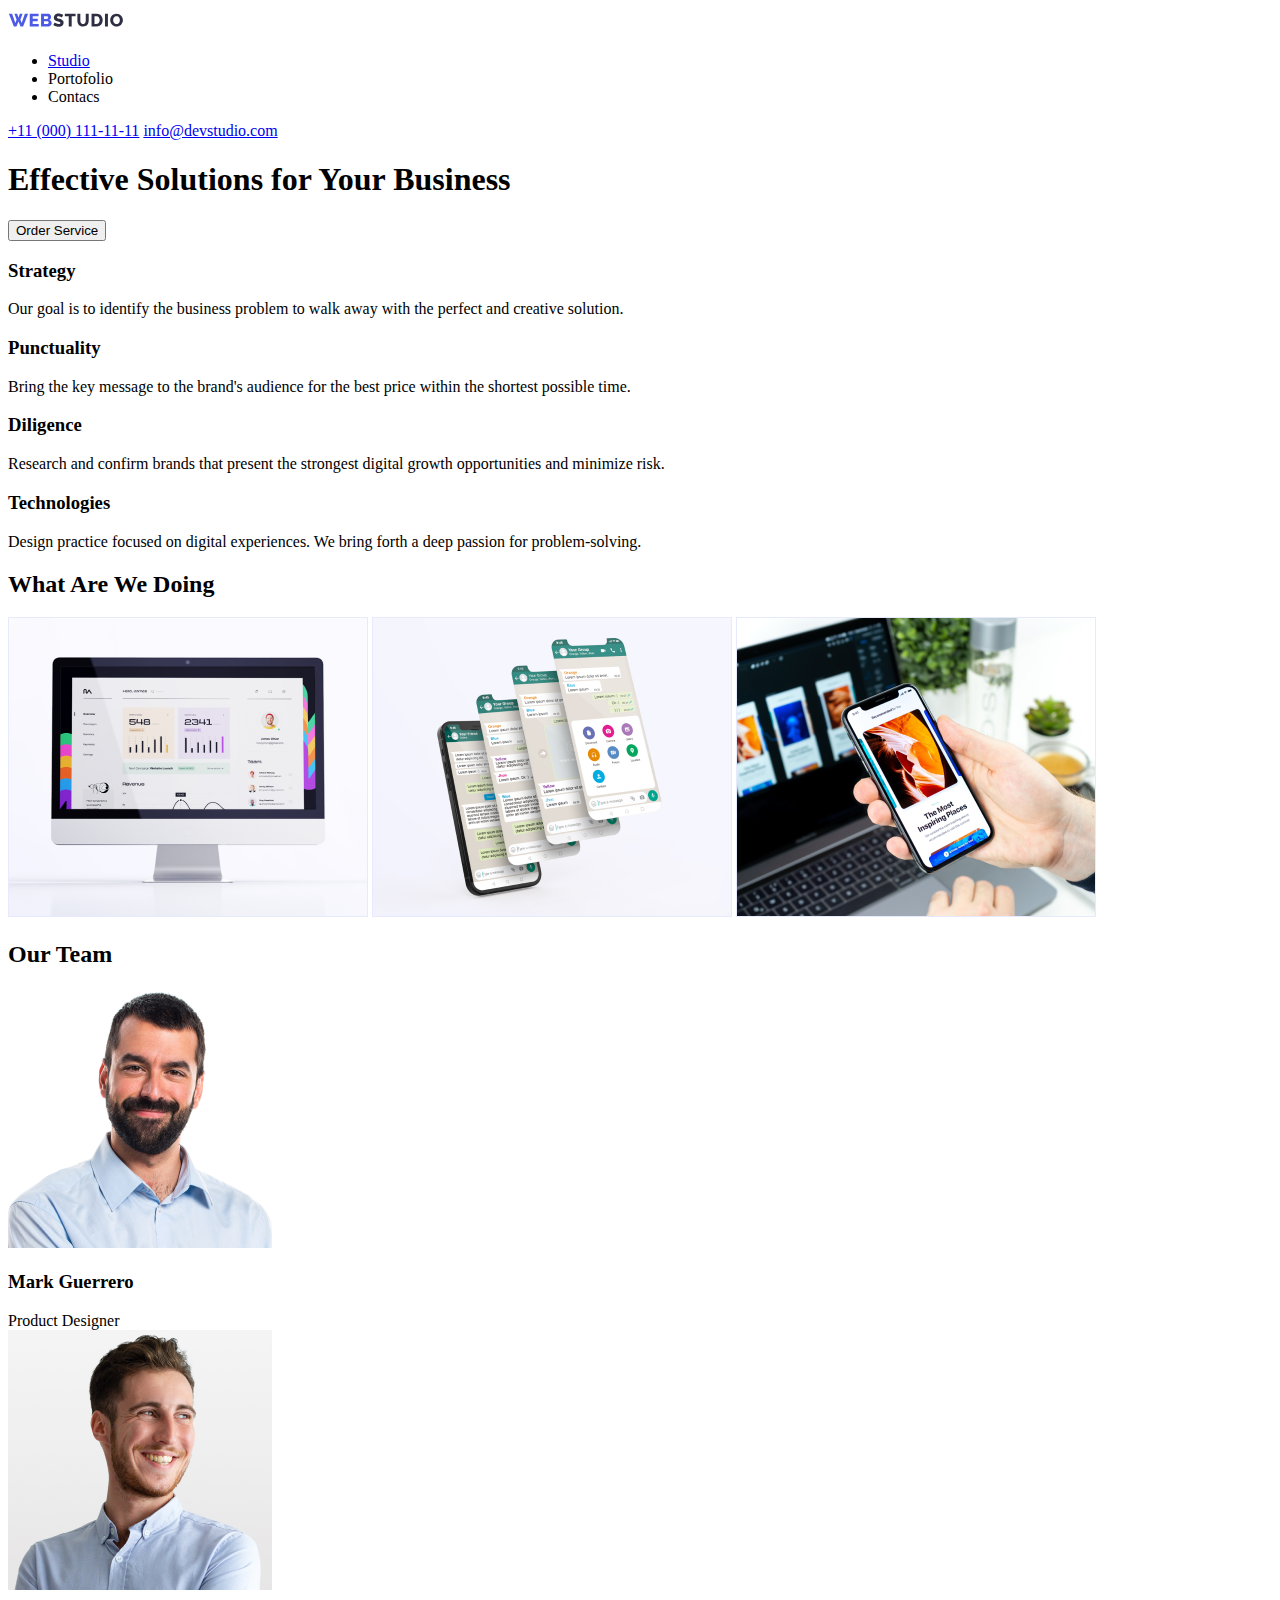
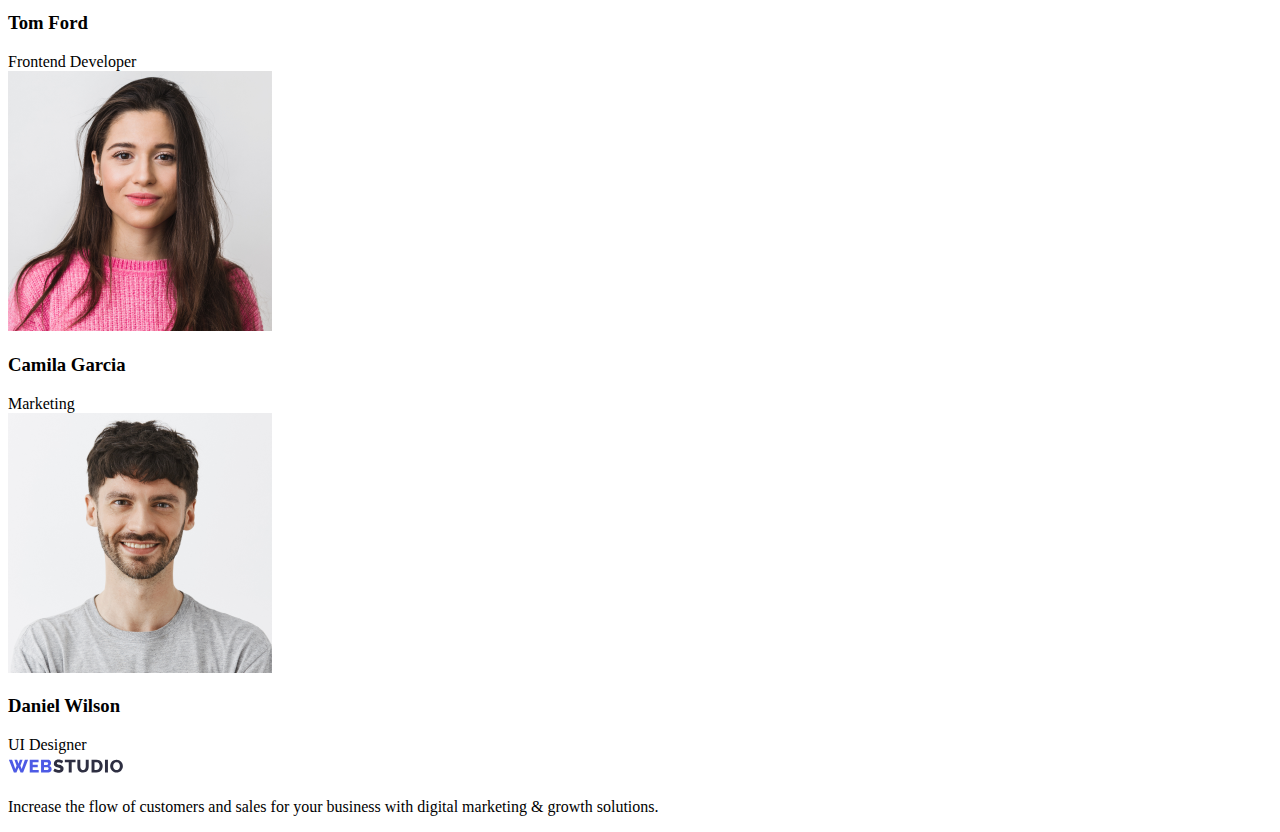
==== index.html @ 278439e8 "Tema 2" ====
<!DOCTYPE html>
<html lang="en">
  <head>
    <meta charset="UTF-8" />
    <meta name="viewport" content="width=device-width, initial-scale=1.0" />
    <title>Web Studio</title>
  </head>

  <body>
    <header>
      <a href="index.html"> <img src="./images/Logo.svg" alt="logo" /></a>

      <nav>
        <ul>
          <li>
            <a href="studio.html">Studio</a>
          </li>
          <li>Portofolio</li>
          <li>Contacs</li>
        </ul>
      </nav>

      <a href="tel:+11 (000) 111-11-11">+11 (000) 111-11-11</a>
      <a href="mailto:info@devstudio.com">info@devstudio.com</a>
    </header>

    <main>
      <h1>Effective Solutions for Your Business</h1>
      <button type="button">Order Service</button>

      <section>
        <h3>Strategy</h3>
        <p>
          Our goal is to identify the business problem to walk away with the
          perfect and creative solution.
        </p>

        <h3>Punctuality</h3>
        <p>
          Bring the key message to the brand's audience for the best price
          within the shortest possible time.
        </p>

        <h3>Diligence</h3>
        <p>
          Research and confirm brands that present the strongest digital growth
          opportunities and minimize risk.
        </p>

        <h3>Technologies</h3>
        <p>
          Design practice focused on digital experiences. We bring forth a deep
          passion for problem-solving.
        </p>
      </section>

      <section>
        <h2>What Are We Doing</h2>
        <img src="./images/calculator.png" alt="calculator" />
        <img src="./images/whatsapp.png" alt="whatsapp" />
        <img src="./images/telefon.png" alt="telefon" />
      </section>

      <section>
        <h2>Our Team</h2>
        <img src="./images/Mark Guerrero.png" alt="Mark Guerrero" />
        <h3>Mark Guerrero</h3>
        <div>Product Designer</div>

        <img src="./images/Tom Ford.png" alt="Tom Ford" />
        <h3>Tom Ford</h3>
        <div>Frontend Developer</div>

        <img src="./images/Camila Garcia.png" alt="Camila Garcia" />
        <h3>Camila Garcia</h3>
        <div>Marketing</div>

        <img src="./images/Daniel Wilson.png" alt="Daniel Wilson" />
        <h3>Daniel Wilson</h3>
        <div>UI Designer</div>
      </section>
    </main>

    <footer>
      <a href="index.html"> <img src="./images/Logo.svg" alt="logo" /></a>
      <p>
        Increase the flow of customers and sales for your business with digital
        marketing & growth solutions.
      </p>
    </footer>
  </body>
</html>
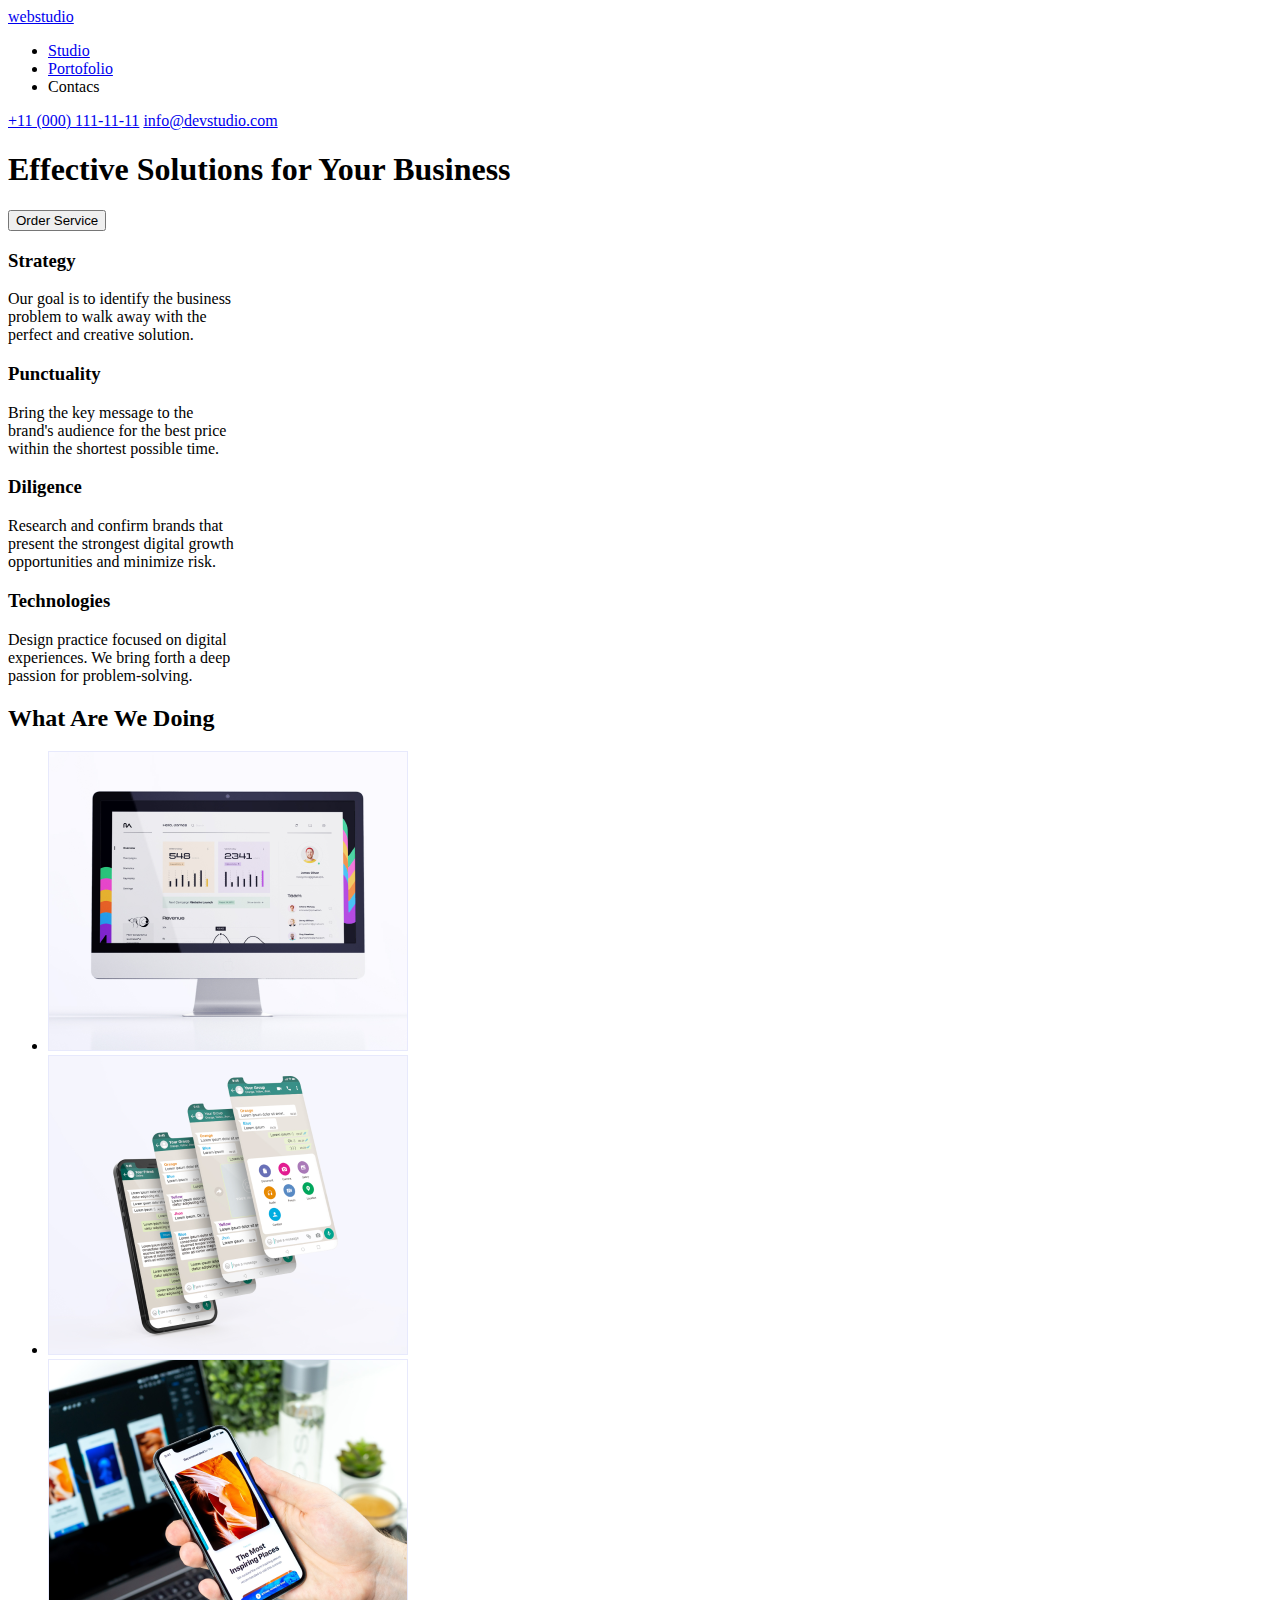
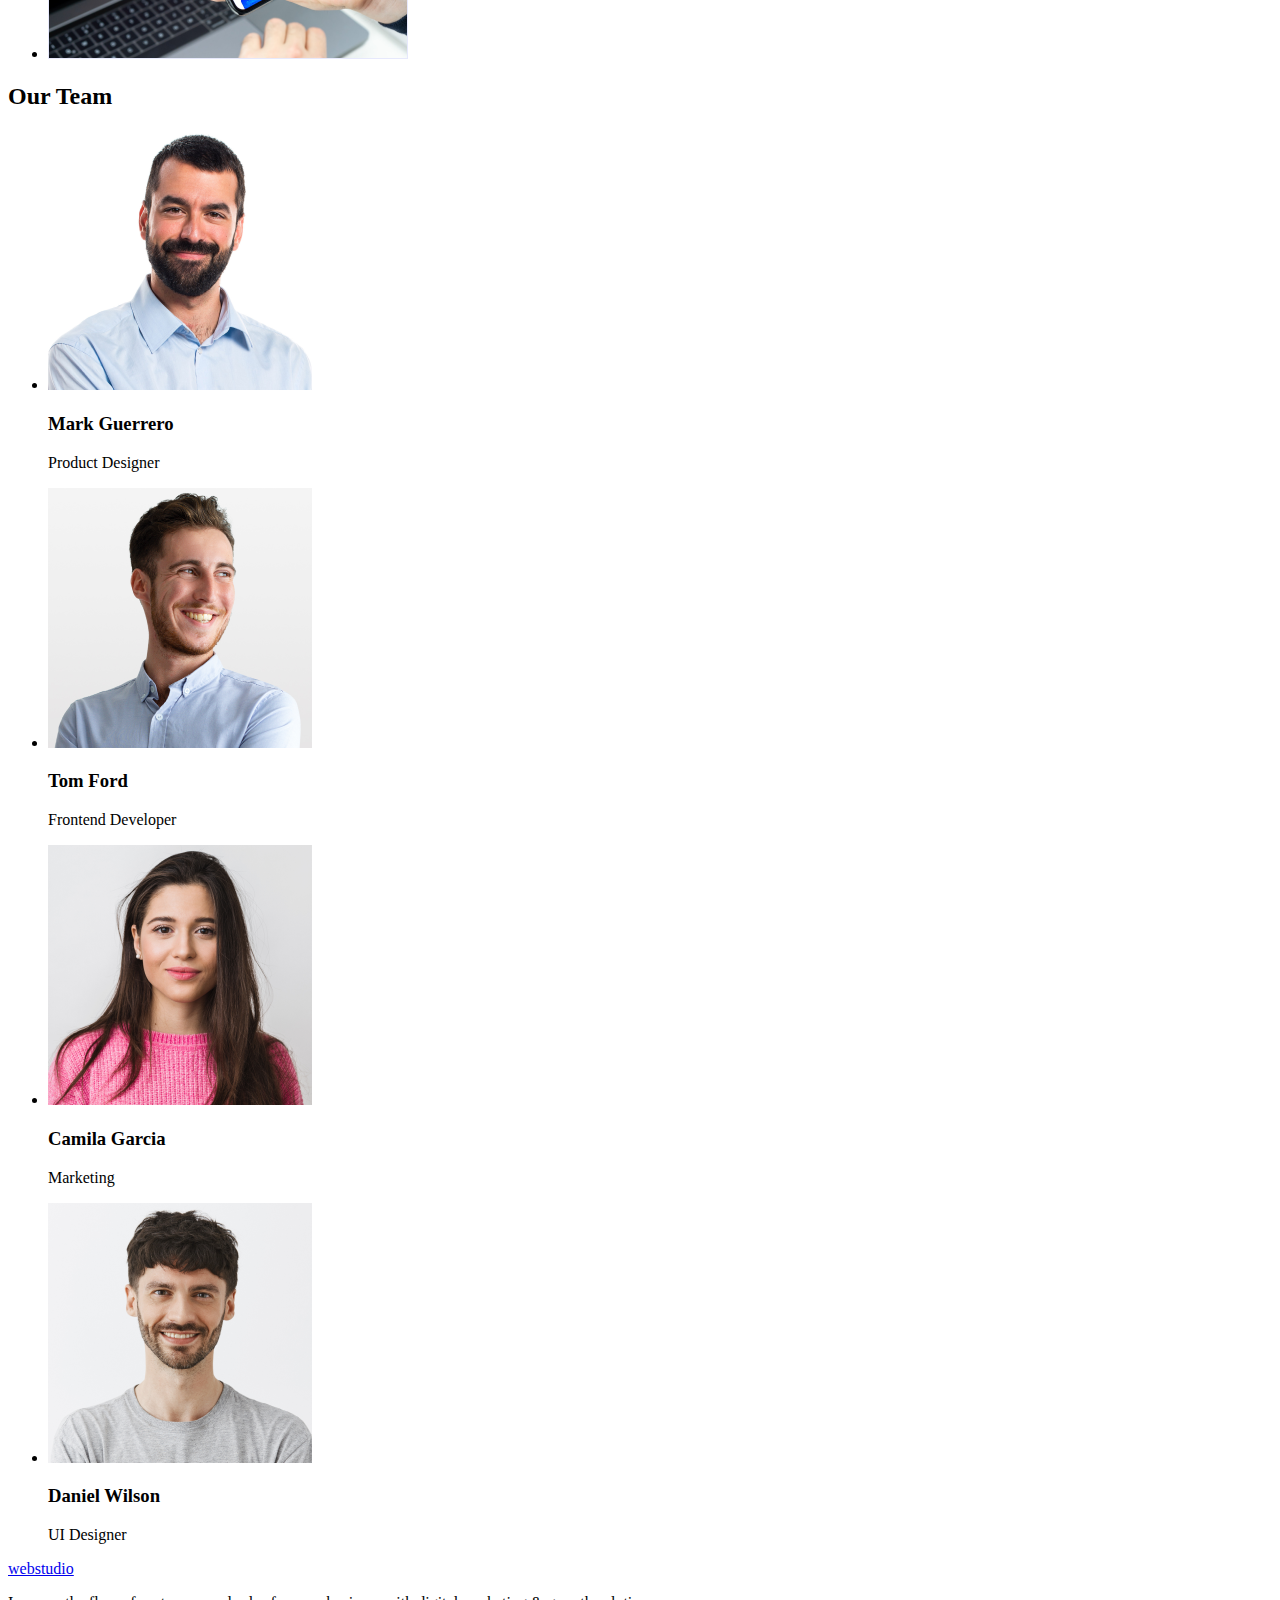
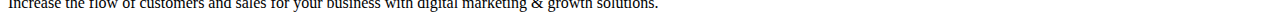
==== commit 0fcafe0c: "Modificari" ====
--- a/index.html
+++ b/index.html
@@ -8,14 +8,16 @@
 
   <body>
     <header>
-      <a href="index.html"> <img src="./images/Logo.svg" alt="logo" /></a>
+      <a href="index.html">webstudio</a>
 
       <nav>
         <ul>
           <li>
             <a href="studio.html">Studio</a>
           </li>
-          <li>Portofolio</li>
+          <li>
+            <a href="portofolio.html">Portofolio</a>
+          </li>
           <li>Contacs</li>
         </ul>
       </nav>
@@ -28,61 +30,76 @@
       <h1>Effective Solutions for Your Business</h1>
       <button type="button">Order Service</button>
 
+      <!-- Efective solutions -->
       <section>
         <h3>Strategy</h3>
         <p>
-          Our goal is to identify the business problem to walk away with the
-          perfect and creative solution.
+          Our goal is to identify the business <br />problem to walk away with
+          the <br />perfect and creative solution.
         </p>
 
         <h3>Punctuality</h3>
         <p>
-          Bring the key message to the brand's audience for the best price
+          Bring the key message to the <br />
+          brand's audience for the best price <br />
           within the shortest possible time.
         </p>
 
         <h3>Diligence</h3>
         <p>
-          Research and confirm brands that present the strongest digital growth
-          opportunities and minimize risk.
+          Research and confirm brands that <br />
+          present the strongest digital growth <br />opportunities and minimize
+          risk.
         </p>
 
         <h3>Technologies</h3>
         <p>
-          Design practice focused on digital experiences. We bring forth a deep
+          Design practice focused on digital <br />
+          experiences. We bring forth a deep <br />
           passion for problem-solving.
         </p>
       </section>
 
+      <!-- jobs -->
       <section>
         <h2>What Are We Doing</h2>
-        <img src="./images/calculator.png" alt="calculator" />
-        <img src="./images/whatsapp.png" alt="whatsapp" />
-        <img src="./images/telefon.png" alt="telefon" />
+        <ul>
+          <li><img src="./images/calculator.png" alt="calculator" /></li>
+          <li><img src="./images/whatsapp.png" alt="whatsapp" /></li>
+          <li><img src="./images/telefon.png" alt="telefon" /></li>
+        </ul>
       </section>
 
+      <!-- Team -->
       <section>
         <h2>Our Team</h2>
-        <img src="./images/Mark Guerrero.png" alt="Mark Guerrero" />
-        <h3>Mark Guerrero</h3>
-        <div>Product Designer</div>
-
-        <img src="./images/Tom Ford.png" alt="Tom Ford" />
-        <h3>Tom Ford</h3>
-        <div>Frontend Developer</div>
-
-        <img src="./images/Camila Garcia.png" alt="Camila Garcia" />
-        <h3>Camila Garcia</h3>
-        <div>Marketing</div>
-
-        <img src="./images/Daniel Wilson.png" alt="Daniel Wilson" />
-        <h3>Daniel Wilson</h3>
-        <div>UI Designer</div>
+        <ul>
+          <li>
+            <img src="./images/Mark Guerrero.png" alt="Mark Guerrero" />
+            <h3>Mark Guerrero</h3>
+            <p>Product Designer</p>
+          </li>
+          <li>
+            <img src="./images/Tom Ford.png" alt="Tom Ford" />
+            <h3>Tom Ford</h3>
+            <p>Frontend Developer</p>
+          </li>
+          <li>
+            <img src="./images/Camila Garcia.png" alt="Camila Garcia" />
+            <h3>Camila Garcia</h3>
+            <p>Marketing</p>
+          </li>
+          <li>
+            <img src="./images/Daniel Wilson.png" alt="Daniel Wilson" />
+            <h3>Daniel Wilson</h3>
+            <p>UI Designer</p>
+          </li>
+        </ul>
       </section>
     </main>
 
     <footer>
-      <a href="index.html"> <img src="./images/Logo.svg" alt="logo" /></a>
+      <a href="index.html">webstudio</a>
       <p>
         Increase the flow of customers and sales for your business with digital
         marketing & growth solutions.
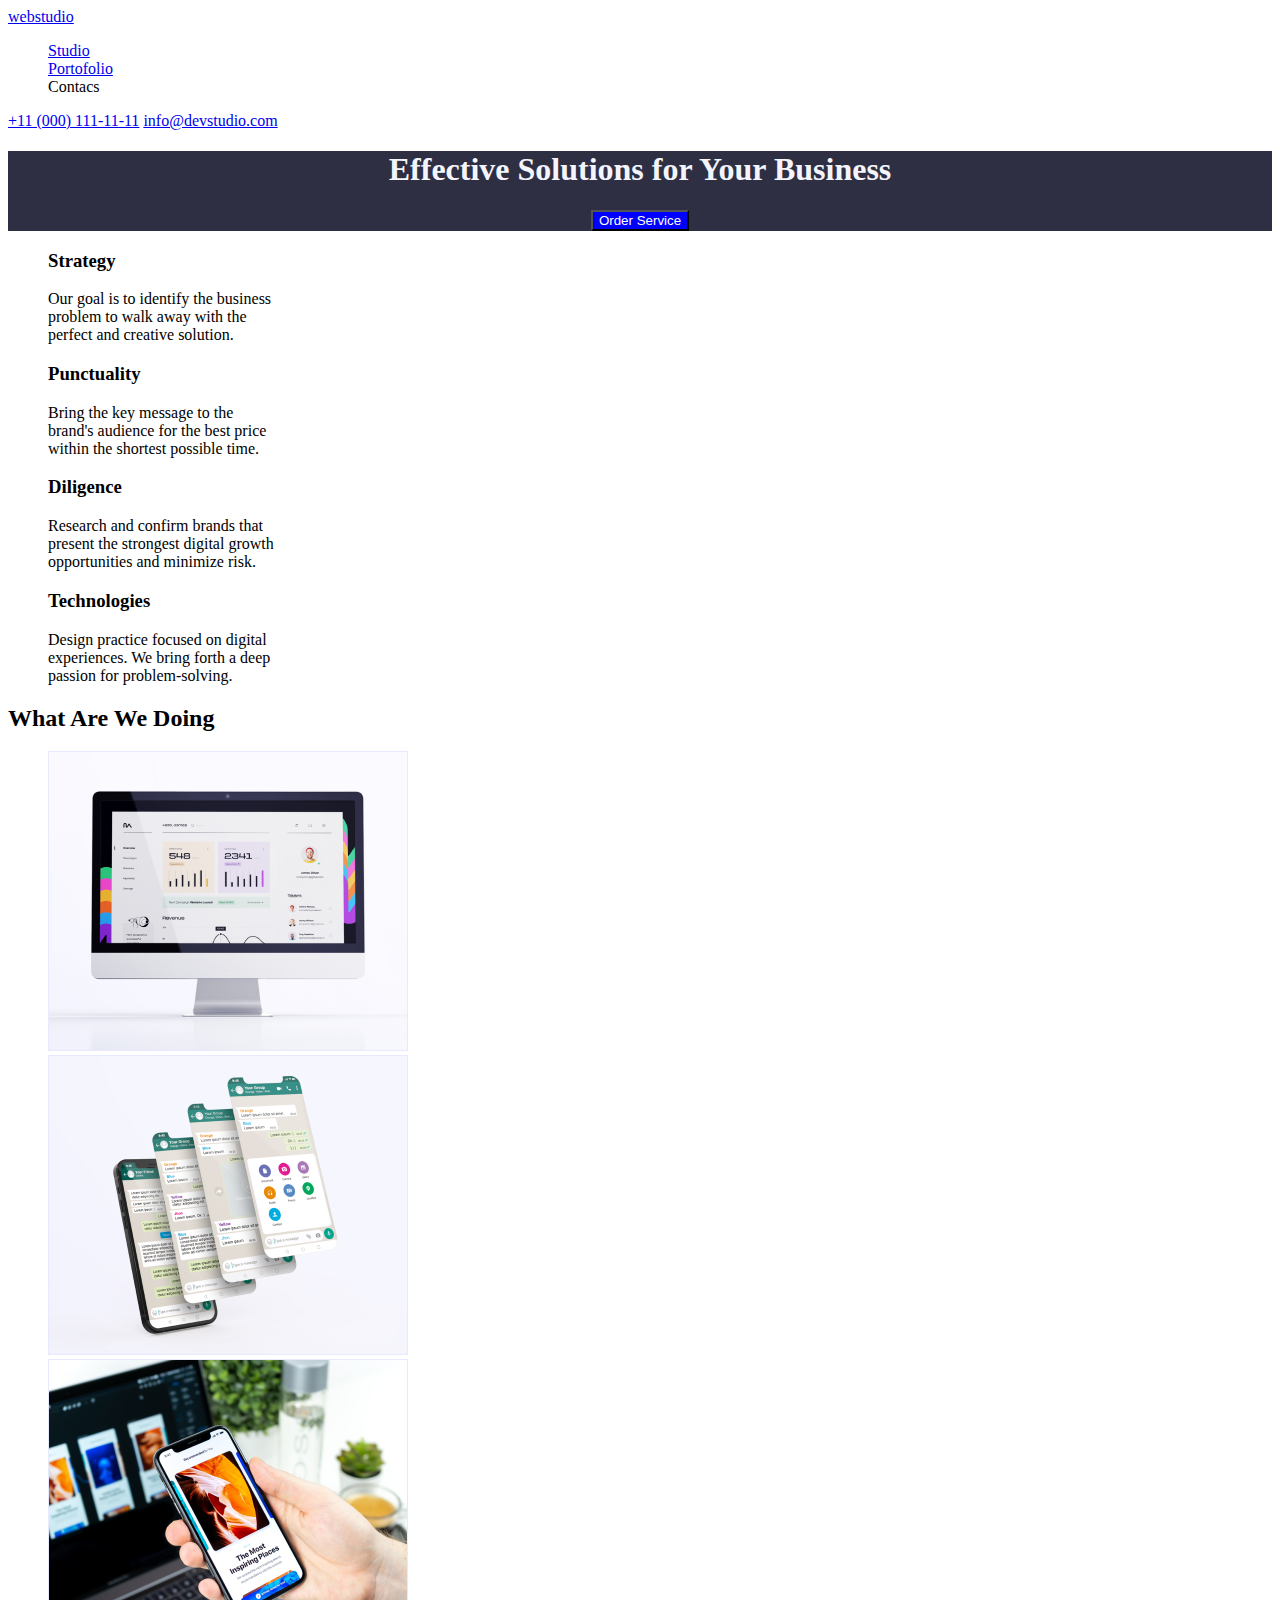
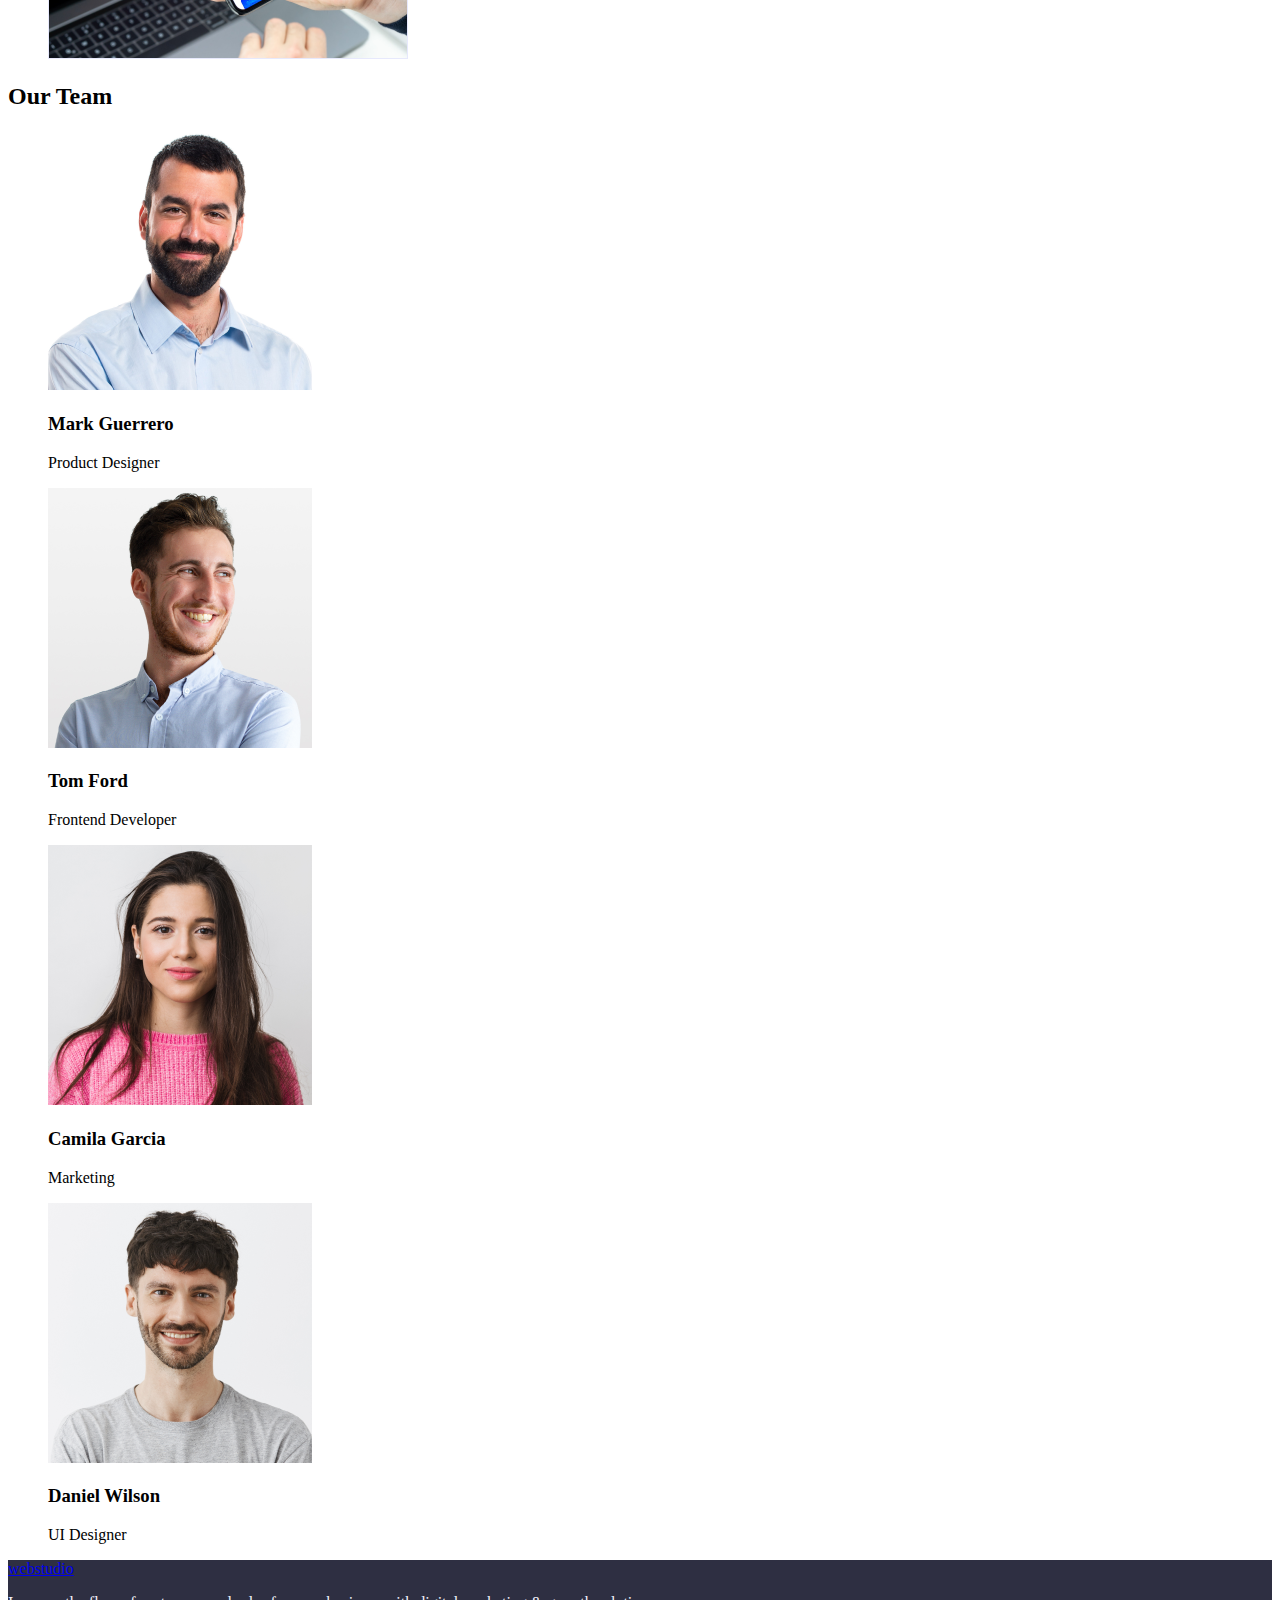
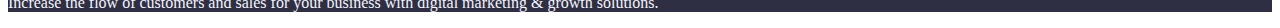
==== commit bb734466: "Added style" ====
--- a/index.html
+++ b/index.html
@@ -4,6 +4,7 @@
     <meta charset="UTF-8" />
     <meta name="viewport" content="width=device-width, initial-scale=1.0" />
     <title>Web Studio</title>
+    <link rel="stylesheet" href="style.css" />
   </head>
 
   <body>
@@ -13,7 +14,7 @@
       <nav>
         <ul>
           <li>
-            <a href="studio.html">Studio</a>
+            <a href="index.html">Studio</a>
           </li>
           <li>
             <a href="portofolio.html">Portofolio</a>
@@ -22,42 +23,53 @@
         </ul>
       </nav>
 
-      <a href="tel:+11 (000) 111-11-11">+11 (000) 111-11-11</a>
-      <a href="mailto:info@devstudio.com">info@devstudio.com</a>
+      <div>
+        <a href="tel:+11 (000) 111-11-11">+11 (000) 111-11-11</a>
+        <a href="mailto:info@devstudio.com">info@devstudio.com</a>
+      </div>
     </header>
 
     <main>
-      <h1>Effective Solutions for Your Business</h1>
-      <button type="button">Order Service</button>
+      <div class="all-solutions">
+        <h1>Effective Solutions for Your Business</h1>
+        <button type="button" class="os">Order Service</button>
+      </div>
 
-      <!-- Efective solutions -->
+      <!-- Effective solutions -->
       <section>
-        <h3>Strategy</h3>
-        <p>
-          Our goal is to identify the business <br />problem to walk away with
-          the <br />perfect and creative solution.
-        </p>
-
-        <h3>Punctuality</h3>
-        <p>
-          Bring the key message to the <br />
-          brand's audience for the best price <br />
-          within the shortest possible time.
-        </p>
-
-        <h3>Diligence</h3>
-        <p>
-          Research and confirm brands that <br />
-          present the strongest digital growth <br />opportunities and minimize
-          risk.
-        </p>
-
-        <h3>Technologies</h3>
-        <p>
-          Design practice focused on digital <br />
-          experiences. We bring forth a deep <br />
-          passion for problem-solving.
-        </p>
+        <ul>
+          <li>
+            <h3>Strategy</h3>
+            <p>
+              Our goal is to identify the business <br />problem to walk away
+              with the <br />perfect and creative solution.
+            </p>
+          </li>
+          <li>
+            <h3>Punctuality</h3>
+            <p>
+              Bring the key message to the <br />
+              brand's audience for the best price <br />
+              within the shortest possible time.
+            </p>
+          </li>
+          <li>
+            <h3>Diligence</h3>
+            <p>
+              Research and confirm brands that <br />
+              present the strongest digital growth <br />opportunities and
+              minimize risk.
+            </p>
+          </li>
+          <li>
+            <h3>Technologies</h3>
+            <p>
+              Design practice focused on digital <br />
+              experiences. We bring forth a deep <br />
+              passion for problem-solving.
+            </p>
+          </li>
+        </ul>
       </section>
 
       <!-- jobs -->
@@ -98,7 +110,7 @@
       </section>
     </main>
 
-    <footer>
+    <footer class="bottom-row">
       <a href="index.html">webstudio</a>
       <p>
         Increase the flow of customers and sales for your business with digital
--- a/style.css
+++ b/style.css
@@ -0,0 +1,19 @@
+.all-solutions {
+    color: #F4F4FD;
+    text-align: center;
+    background-color:#2E2F42;
+    
+}
+
+.bottom-row {
+    color: #F4F4FD;
+    background-color: #2E2F42
+}
+
+ul {
+    list-style: none;
+}
+.os {
+    color:#fff;
+    background-color: blue;
+}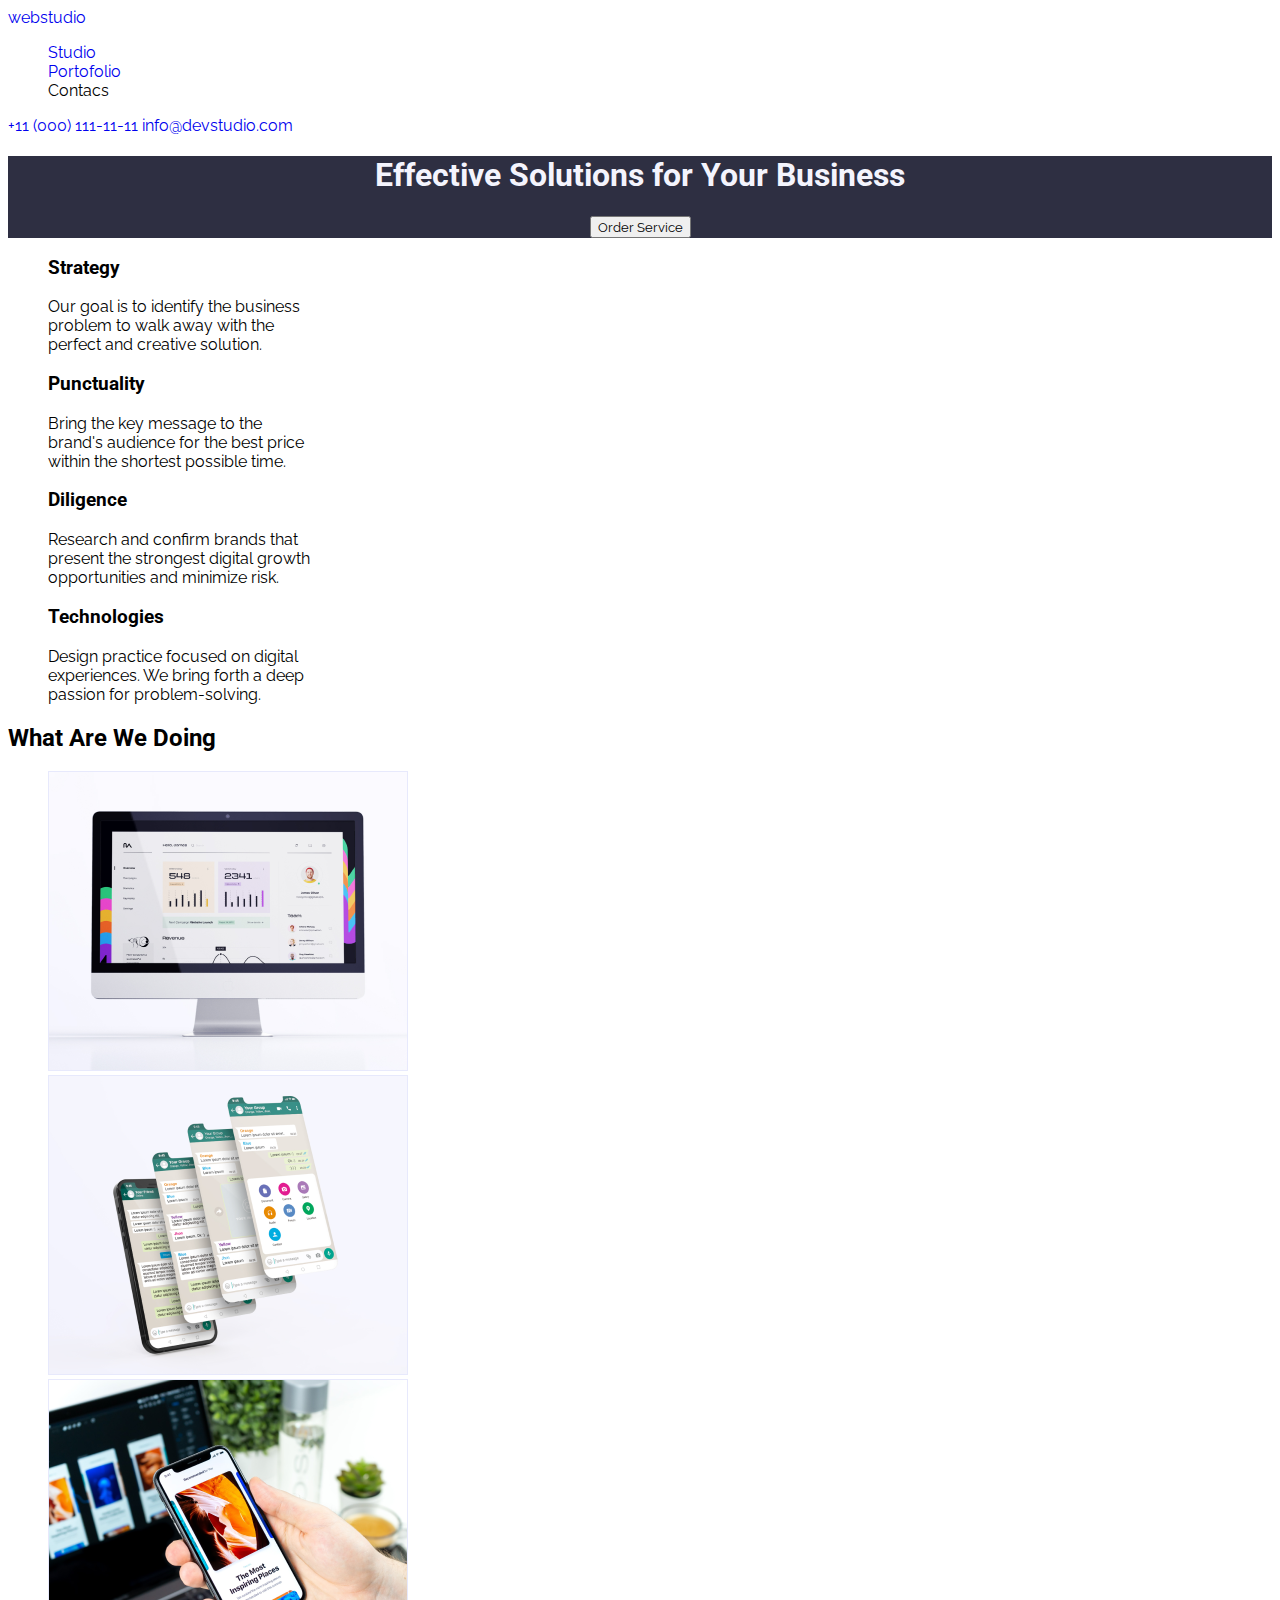
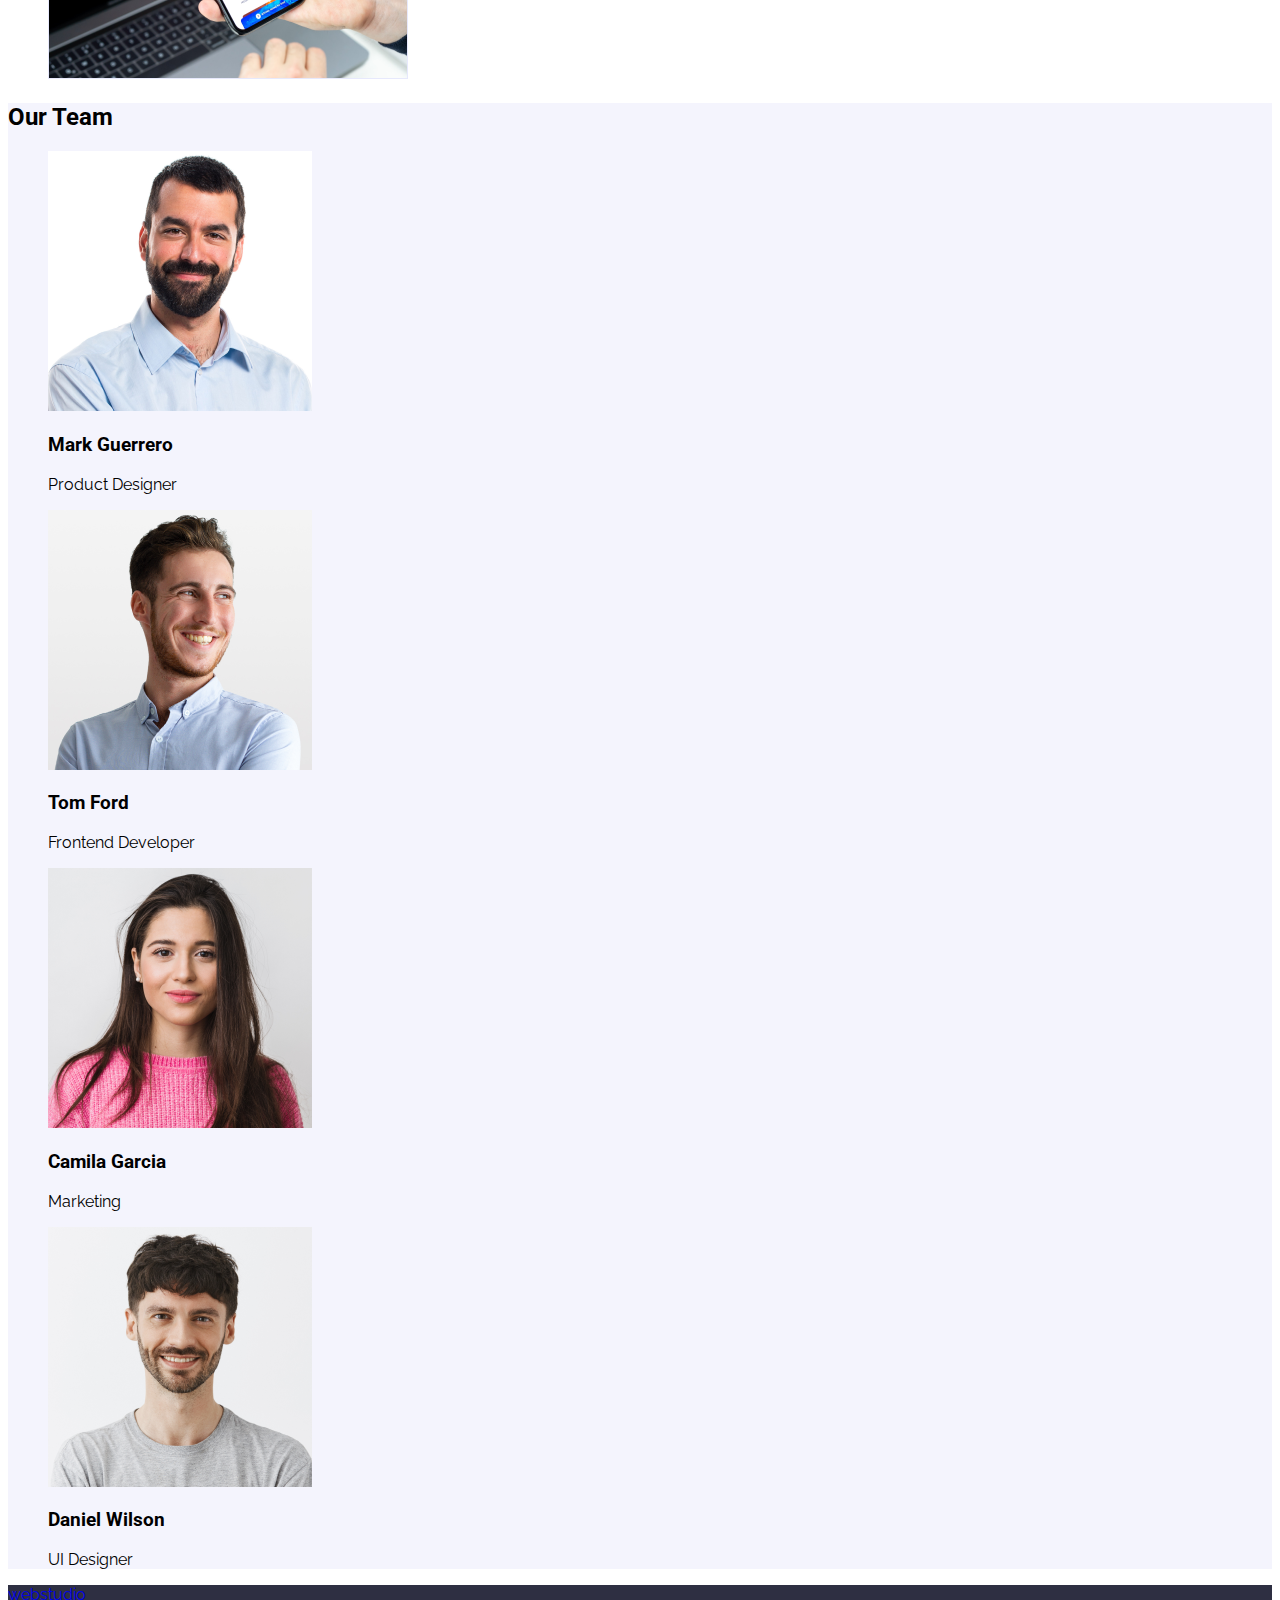
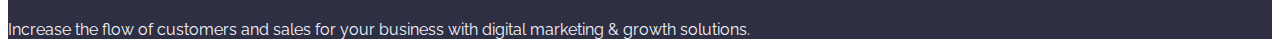
==== commit 81a1e0cb: "Modificari" ====
--- a/index.html
+++ b/index.html
@@ -4,6 +4,12 @@
     <meta charset="UTF-8" />
     <meta name="viewport" content="width=device-width, initial-scale=1.0" />
     <title>Web Studio</title>
+    <link rel="preconnect" href="https://fonts.googleapis.com" />
+    <link rel="preconnect" href="https://fonts.gstatic.com" crossorigin />
+    <link
+      href="https://fonts.googleapis.com/css2?family=Raleway:ital,wght@0,100..900;1,100..900&family=Roboto:ital,wght@0,100;0,300;0,400;0,500;0,700;0,900;1,100;1,300;1,400;1,500;1,700;1,900&display=swap"
+      rel="stylesheet"
+    />
     <link rel="stylesheet" href="style.css" />
   </head>
 
@@ -11,6 +17,7 @@
     <header>
       <a href="index.html">webstudio</a>
 
+      <!--Nav section-->
       <nav>
         <ul>
           <li>
@@ -23,16 +30,17 @@
         </ul>
       </nav>
 
-      <div>
+      <section>
         <a href="tel:+11 (000) 111-11-11">+11 (000) 111-11-11</a>
         <a href="mailto:info@devstudio.com">info@devstudio.com</a>
-      </div>
+      </section>
     </header>
 
+    <!--hero section-->
     <main>
       <div class="all-solutions">
         <h1>Effective Solutions for Your Business</h1>
-        <button type="button" class="os">Order Service</button>
+        <button type="button" class="order-button">Order Service</button>
       </div>
 
       <!-- Effective solutions -->
@@ -83,7 +91,7 @@
       </section>
 
       <!-- Team -->
-      <section>
+      <section class="team-class">
         <h2>Our Team</h2>
         <ul>
           <li>
--- a/style.css
+++ b/style.css
@@ -1,3 +1,25 @@
+:root {
+    --link-color: #0000;
+    --heading-font-family: "Roboto", sans-serif;
+    --text-font-family:"Raleway", sans-serif;
+}
+
+ul {
+    list-style-type: none;
+}
+
+h1,h2,h3,h4,h5,h6 {
+    font-family: var(--heading-font-family);
+}
+
+* {
+    font-family: var(--text-font-family);
+}
+
+a {
+    text-decoration: none;
+}
+
 .all-solutions {
     color: #F4F4FD;
     text-align: center;
@@ -10,10 +32,6 @@
     background-color: #2E2F42
 }
 
-ul {
-    list-style: none;
-}
-.os {
-    color:#fff;
-    background-color: blue;
+.team-class {
+    background-color: #f4f4fd;
 }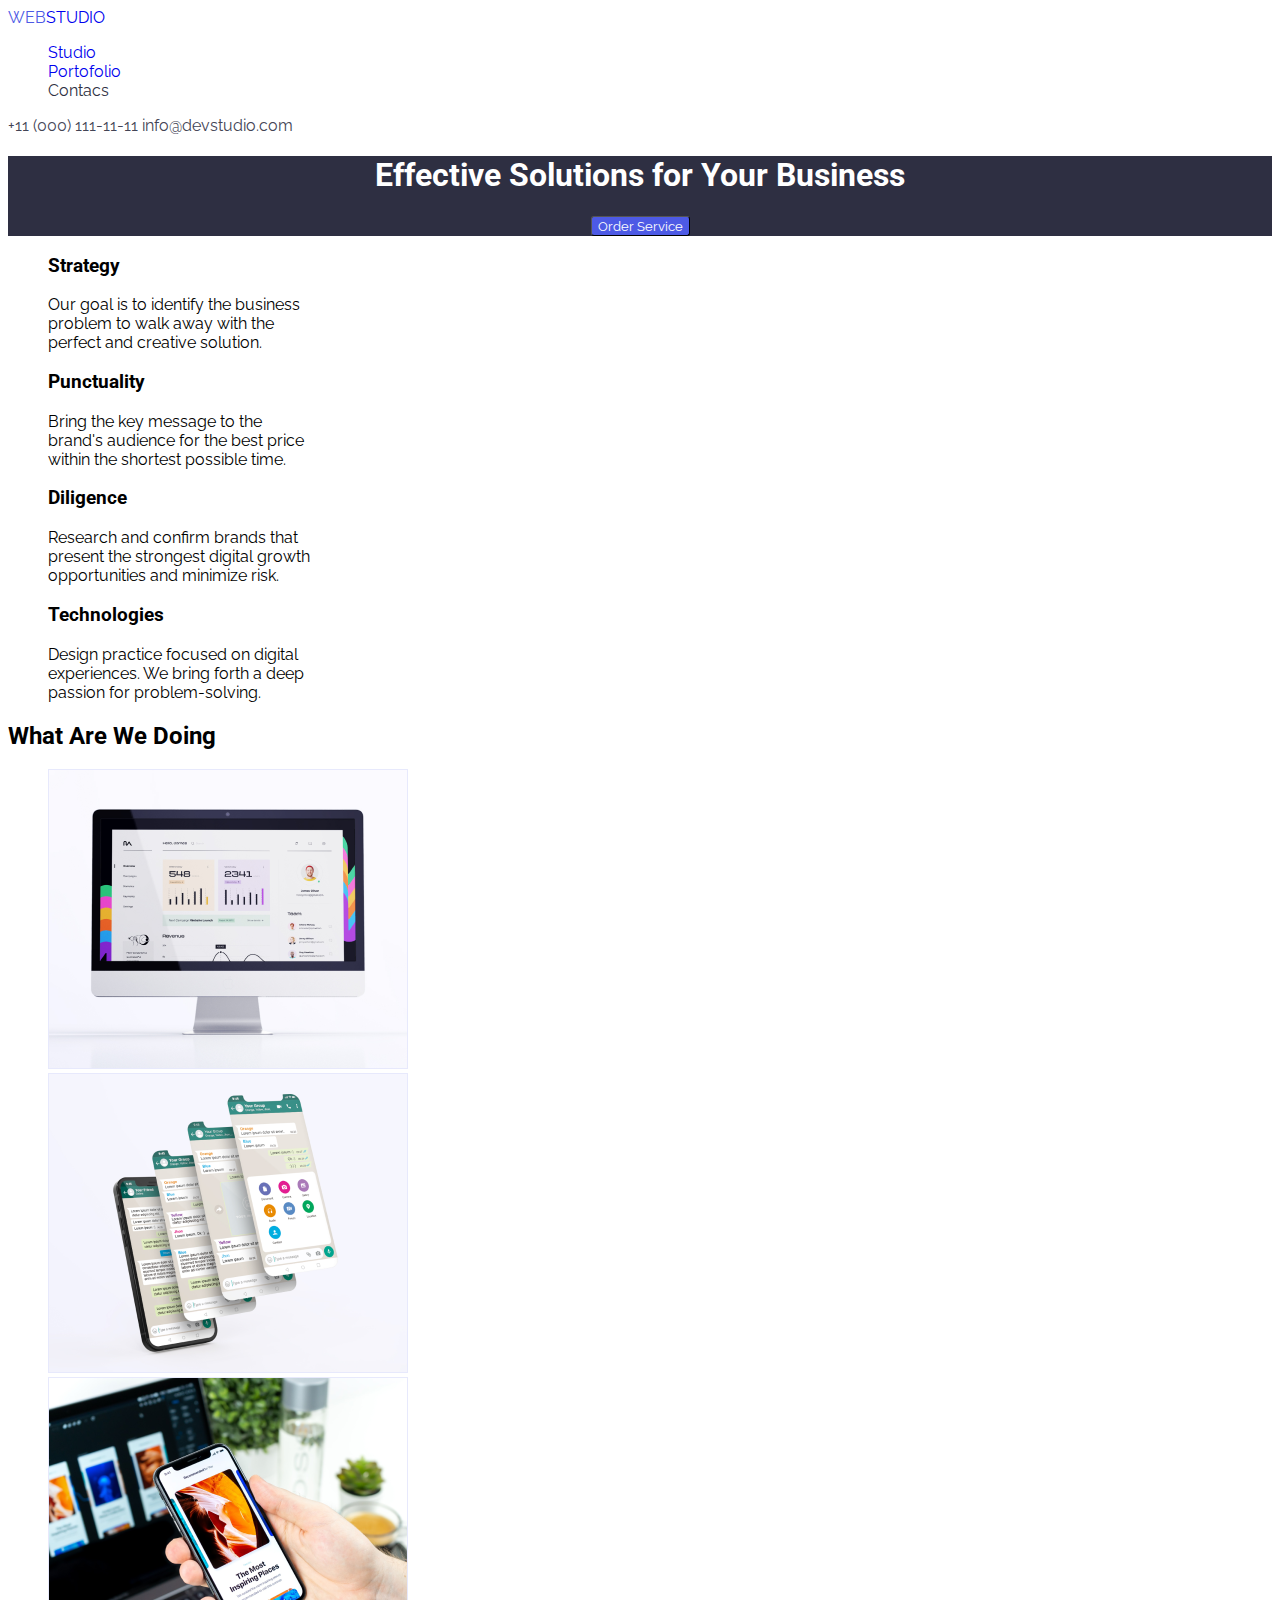
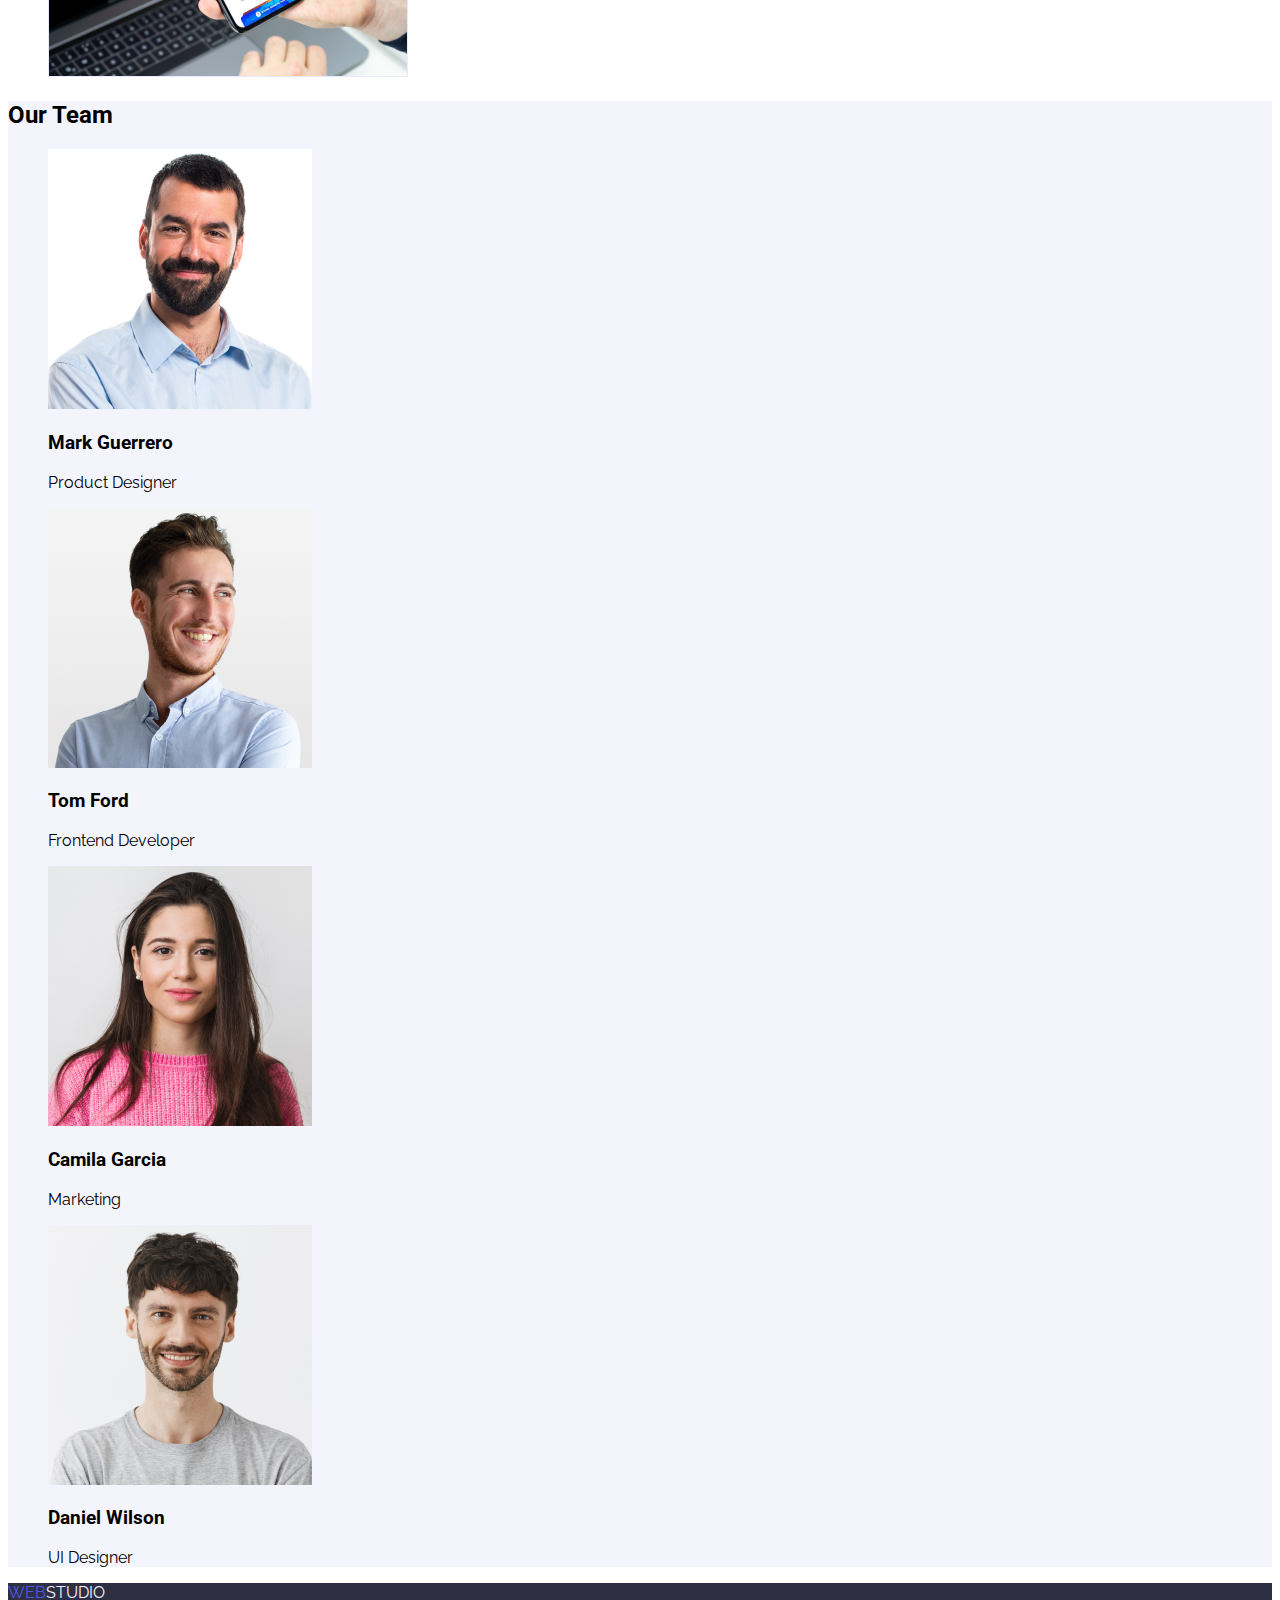
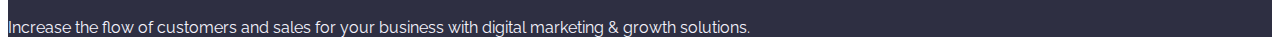
==== commit 7541249c: "Done" ====
--- a/index.html
+++ b/index.html
@@ -15,10 +15,10 @@
 
   <body>
     <header>
-      <a href="index.html">webstudio</a>
+      <a href="index.html" class="logo">STUDIO</a>
 
       <!--Nav section-->
-      <nav>
+      <nav class="navigation">
         <ul>
           <li>
             <a href="index.html">Studio</a>
@@ -31,8 +31,12 @@
       </nav>
 
       <section>
-        <a href="tel:+11 (000) 111-11-11">+11 (000) 111-11-11</a>
-        <a href="mailto:info@devstudio.com">info@devstudio.com</a>
+        <a href="tel:+11 (000) 111-11-11" class="contact-info"
+          >+11 (000) 111-11-11</a
+        >
+        <a href="mailto:info@devstudio.com" class="contact-info"
+          >info@devstudio.com</a
+        >
       </section>
     </header>
 
@@ -83,7 +87,7 @@
       <!-- jobs -->
       <section>
         <h2>What Are We Doing</h2>
-        <ul>
+        <ul class="job-images">
           <li><img src="./images/calculator.png" alt="calculator" /></li>
           <li><img src="./images/whatsapp.png" alt="whatsapp" /></li>
           <li><img src="./images/telefon.png" alt="telefon" /></li>
@@ -119,7 +123,7 @@
     </main>
 
     <footer class="bottom-row">
-      <a href="index.html">webstudio</a>
+      <a href="index.html" class="logo-bottom">STUDIO</a>
       <p>
         Increase the flow of customers and sales for your business with digital
         marketing & growth solutions.
--- a/style.css
+++ b/style.css
@@ -1,7 +1,12 @@
 :root {
-    --link-color: #0000;
+    --link-color: #000000;
+    --link-color-hover: red;
     --heading-font-family: "Roboto", sans-serif;
     --text-font-family:"Raleway", sans-serif;
+}
+
+.navigation {
+    color: #2E2F42;
 }
 
 ul {
@@ -11,6 +16,17 @@
 h1,h2,h3,h4,h5,h6 {
     font-family: var(--heading-font-family);
 }
+h2 {
+    font-weight: bold;
+}
+
+h3 {
+    font-weight: medium;
+}
+
+p {
+    font-weight: 400;
+}
 
 * {
     font-family: var(--text-font-family);
@@ -18,10 +34,16 @@
 
 a {
     text-decoration: none;
+    
+}
+
+a:hover {
+    color: var(--link-color-hover);
+    cursor: pointer;
 }
 
 .all-solutions {
-    color: #F4F4FD;
+    color: #ffff;
     text-align: center;
     background-color:#2E2F42;
     
@@ -34,4 +56,46 @@
 
 .team-class {
     background-color: #f4f4fd;
+    height: 260;
+    width: 264;
+}
+
+.job-images {
+    height: 300;
+    width: 360;
+}
+
+.portofolio-images {
+    height: 300;
+    width: 360;
+}
+
+.contact-info {
+    color: #434455;
+}
+
+.logo::before {
+    content: "web";
+    color: #4D5AE5;
+    text-transform: uppercase;
+}
+
+.logo-bottom {
+    color: #F4F4FD;
+}
+
+.logo-bottom::before {
+    content: "web";
+    color: #4D5AE5;
+    text-transform:uppercase
+}
+
+.order-button {
+    background-color: #4D5AE5;
+    text-transform: capitalize;
+    color: #ffff;
+    height: 56;
+    border-radius: 3px;
+    border-width: 1px;
+    cursor: pointer;
 }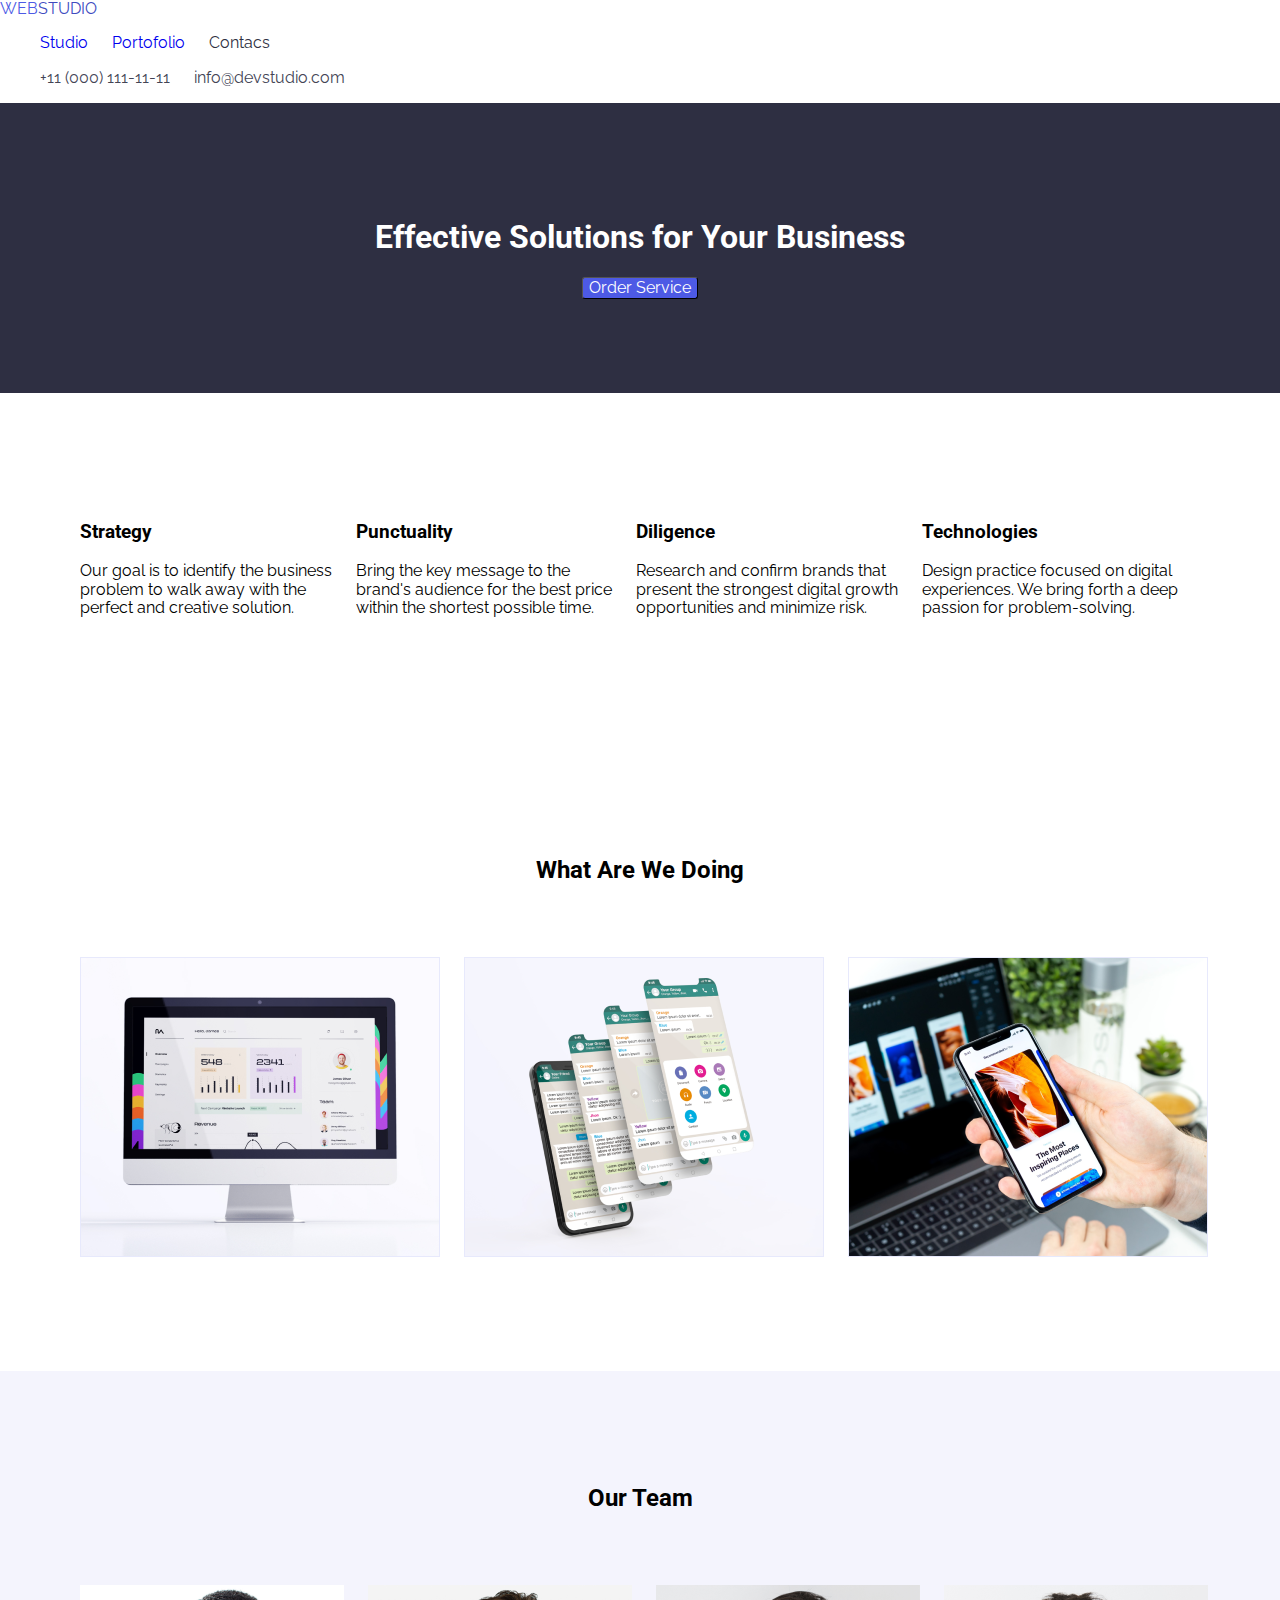
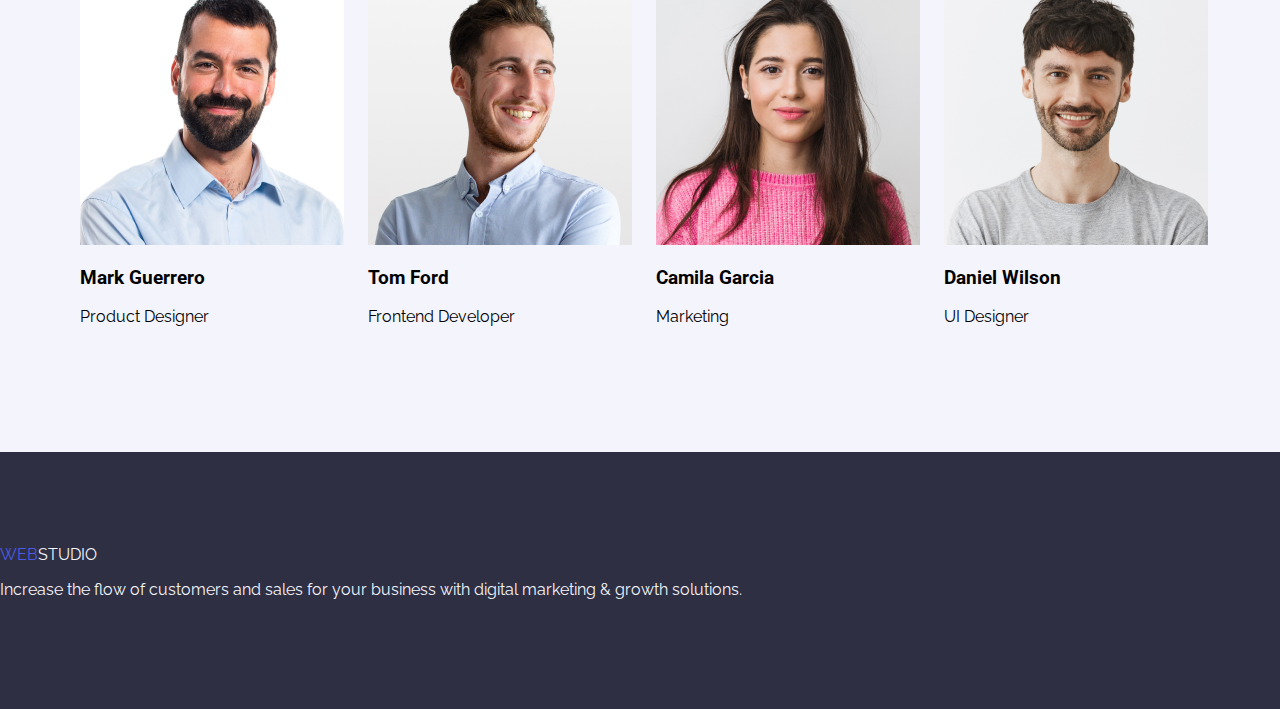
==== commit 86231cd6: "Added flex" ====
--- a/index.html
+++ b/index.html
@@ -10,115 +10,132 @@
       href="https://fonts.googleapis.com/css2?family=Raleway:ital,wght@0,100..900;1,100..900&family=Roboto:ital,wght@0,100;0,300;0,400;0,500;0,700;0,900;1,100;1,300;1,400;1,500;1,700;1,900&display=swap"
       rel="stylesheet"
     />
-    <link rel="stylesheet" href="style.css" />
+    <link rel="stylesheet" href="css/modern-normalize.css" />
+    <link rel="stylesheet" href="css/styles.css" />
   </head>
 
   <body>
     <header>
-      <a href="index.html" class="logo">STUDIO</a>
+      <div class="container">
+        <a href="index.html" class="logo">STUDIO</a>
 
-      <!--Nav section-->
-      <nav class="navigation">
-        <ul>
-          <li>
-            <a href="index.html">Studio</a>
-          </li>
-          <li>
-            <a href="portofolio.html">Portofolio</a>
-          </li>
-          <li>Contacs</li>
-        </ul>
-      </nav>
+        <!--Nav section-->
+        <section>
+          <nav class="navigation">
+            <ul class="list-container">
+              <li>
+                <a href="index.html">Studio</a>
+              </li>
+              <li>
+                <a href="portofolio.html">Portofolio</a>
+              </li>
+              <li>Contacs</li>
+            </ul>
+          </nav>
+        </section>
 
-      <section>
-        <a href="tel:+11 (000) 111-11-11" class="contact-info"
-          >+11 (000) 111-11-11</a
-        >
-        <a href="mailto:info@devstudio.com" class="contact-info"
-          >info@devstudio.com</a
-        >
-      </section>
+        <section>
+          <ul class="list-container">
+            <li>
+              <a href="tel:+11 (000) 111-11-11" class="contact-info"
+                >+11 (000) 111-11-11</a
+              >
+            </li>
+            <li>
+              <a href="mailto:info@devstudio.com" class="contact-info"
+                >info@devstudio.com</a
+              >
+            </li>
+          </ul>
+        </section>
+      </div>
     </header>
 
     <!--hero section-->
     <main>
-      <div class="all-solutions">
+      <section class="all-solutions">
         <h1>Effective Solutions for Your Business</h1>
         <button type="button" class="order-button">Order Service</button>
-      </div>
+      </section>
 
       <!-- Effective solutions -->
-      <section>
-        <ul>
-          <li>
-            <h3>Strategy</h3>
-            <p>
-              Our goal is to identify the business <br />problem to walk away
-              with the <br />perfect and creative solution.
-            </p>
-          </li>
-          <li>
-            <h3>Punctuality</h3>
-            <p>
-              Bring the key message to the <br />
-              brand's audience for the best price <br />
-              within the shortest possible time.
-            </p>
-          </li>
-          <li>
-            <h3>Diligence</h3>
-            <p>
-              Research and confirm brands that <br />
-              present the strongest digital growth <br />opportunities and
-              minimize risk.
-            </p>
-          </li>
-          <li>
-            <h3>Technologies</h3>
-            <p>
-              Design practice focused on digital <br />
-              experiences. We bring forth a deep <br />
-              passion for problem-solving.
-            </p>
-          </li>
-        </ul>
+      <section class="section-container">
+        <div class="container">
+          <ul class="list-container">
+            <li>
+              <h3>Strategy</h3>
+              <p>
+                Our goal is to identify the business <br />problem to walk away
+                with the <br />perfect and creative solution.
+              </p>
+            </li>
+            <li>
+              <h3>Punctuality</h3>
+              <p>
+                Bring the key message to the <br />
+                brand's audience for the best price <br />
+                within the shortest possible time.
+              </p>
+            </li>
+            <li>
+              <h3>Diligence</h3>
+              <p>
+                Research and confirm brands that <br />
+                present the strongest digital growth <br />opportunities and
+                minimize risk.
+              </p>
+            </li>
+            <li>
+              <h3>Technologies</h3>
+              <p>
+                Design practice focused on digital <br />
+                experiences. We bring forth a deep <br />
+                passion for problem-solving.
+              </p>
+            </li>
+          </ul>
+        </div>
       </section>
 
       <!-- jobs -->
-      <section>
-        <h2>What Are We Doing</h2>
-        <ul class="job-images">
-          <li><img src="./images/calculator.png" alt="calculator" /></li>
-          <li><img src="./images/whatsapp.png" alt="whatsapp" /></li>
-          <li><img src="./images/telefon.png" alt="telefon" /></li>
-        </ul>
+      <section class="section-container">
+        <div class="container">
+          <h2 class="header-container">What Are We Doing</h2>
+          <ul class="job-images list-container">
+            <li><img src="./images/calculator.png" alt="calculator" /></li>
+            <li><img src="./images/whatsapp.png" alt="whatsapp" /></li>
+            <li><img src="./images/telefon.png" alt="telefon" /></li>
+          </ul>
+        </div>
       </section>
 
       <!-- Team -->
-      <section class="team-class">
-        <h2>Our Team</h2>
-        <ul>
-          <li>
-            <img src="./images/Mark Guerrero.png" alt="Mark Guerrero" />
-            <h3>Mark Guerrero</h3>
-            <p>Product Designer</p>
-          </li>
-          <li>
-            <img src="./images/Tom Ford.png" alt="Tom Ford" />
-            <h3>Tom Ford</h3>
-            <p>Frontend Developer</p>
-          </li>
-          <li>
-            <img src="./images/Camila Garcia.png" alt="Camila Garcia" />
-            <h3>Camila Garcia</h3>
-            <p>Marketing</p>
-          </li>
-          <li>
-            <img src="./images/Daniel Wilson.png" alt="Daniel Wilson" />
-            <h3>Daniel Wilson</h3>
-            <p>UI Designer</p>
-          </li>
-        </ul>
+      <section class="team-class section-container">
+        <div class="container">
+          <h2 class="header-container">Our Team</h2>
+          <ul class="list-container">
+            <li>
+              <img src="./images/Mark Guerrero.png" alt="Mark Guerrero" />
+              <h3>Mark Guerrero</h3>
+              <p>Product Designer</p>
+            </li>
+            <li>
+              <img src="./images/Tom Ford.png" alt="Tom Ford" />
+              <h3>Tom Ford</h3>
+              <p>Frontend Developer</p>
+            </li>
+            <li>
+              <img src="./images/Camila Garcia.png" alt="Camila Garcia" />
+              <h3>Camila Garcia</h3>
+              <p>Marketing</p>
+            </li>
+            <li>
+              <img src="./images/Daniel Wilson.png" alt="Daniel Wilson" />
+              <h3>Daniel Wilson</h3>
+              <p>UI Designer</p>
+            </li>
+          </ul>
+        </div>
       </section>
     </main>
 
--- a/css/styles.css
+++ b/css/styles.css
@@ -0,0 +1,128 @@
+:root {
+    --link-color: #000000;
+    --link-color-hover: #404BBF;
+    --heading-font-family: "Roboto", sans-serif;
+    --text-font-family:"Raleway", sans-serif;
+}
+
+.navigation {
+    color: #2E2F42;
+}
+
+ul {
+    list-style-type: none;
+}
+
+h1,h2,h3,h4,h5,h6 {
+    font-family: var(--heading-font-family);
+}
+
+* {
+    font-family: var(--text-font-family);
+}
+
+a {
+    text-decoration: none;
+    
+}
+
+a:hover {
+    color: var(--link-color-hover);
+    cursor: pointer;
+}
+
+.all-solutions {
+    color: #ffff;
+    text-align: center;
+    background-color:#2E2F42;
+    padding: 94px 0;
+    
+}
+
+.bottom-row {
+    color: #F4F4FD;
+    background-color: #2E2F42;
+    padding: 94px 0;
+
+}
+
+.team-class {
+    background-color: #f4f4fd;
+    height: 260;
+    width: 264;
+}
+
+.job-images {
+    height: 300;
+    width: 360;
+}
+
+.portofolio-images {
+    height: 300;
+    width: 360;
+}
+
+.contact-info {
+    color: #434455;
+}
+
+.logo::before {
+    content: "web";
+    color: #4D5AE5;
+    text-transform: uppercase;
+}
+
+.logo-bottom {
+    color: #F4F4FD;
+}
+
+.logo-bottom::before {
+    content: "web";
+    color: #4D5AE5;
+    text-transform:uppercase
+}
+
+.order-button {
+    background-color: #4D5AE5;
+    text-transform: capitalize;
+    color: #ffff;
+    height: 56;
+    border-radius: 3px;
+    border-width: 1px;
+    cursor: pointer;
+}
+
+.container {
+    width: 1200px;
+}
+
+.list-container {
+    display: flex;
+    gap: 24px;
+    flex-wrap: wrap;
+}
+
+.section-container {
+    display: flex;
+    justify-content:center;
+    padding: 94px 0;
+}
+
+.header-container {
+    display: flex;
+    justify-content: center;
+    margin-bottom: 72px;
+}
+
+.button-list {
+    color:#4D5AE5;
+    background-color: #E7E9FC;
+    cursor: pointer;  
+    border-radius: 3px;
+    border-width: 0px;
+}
+
+.button-list:hover {
+    color: #F4F4FD;
+    background-color: var(--link-color-hover);
+}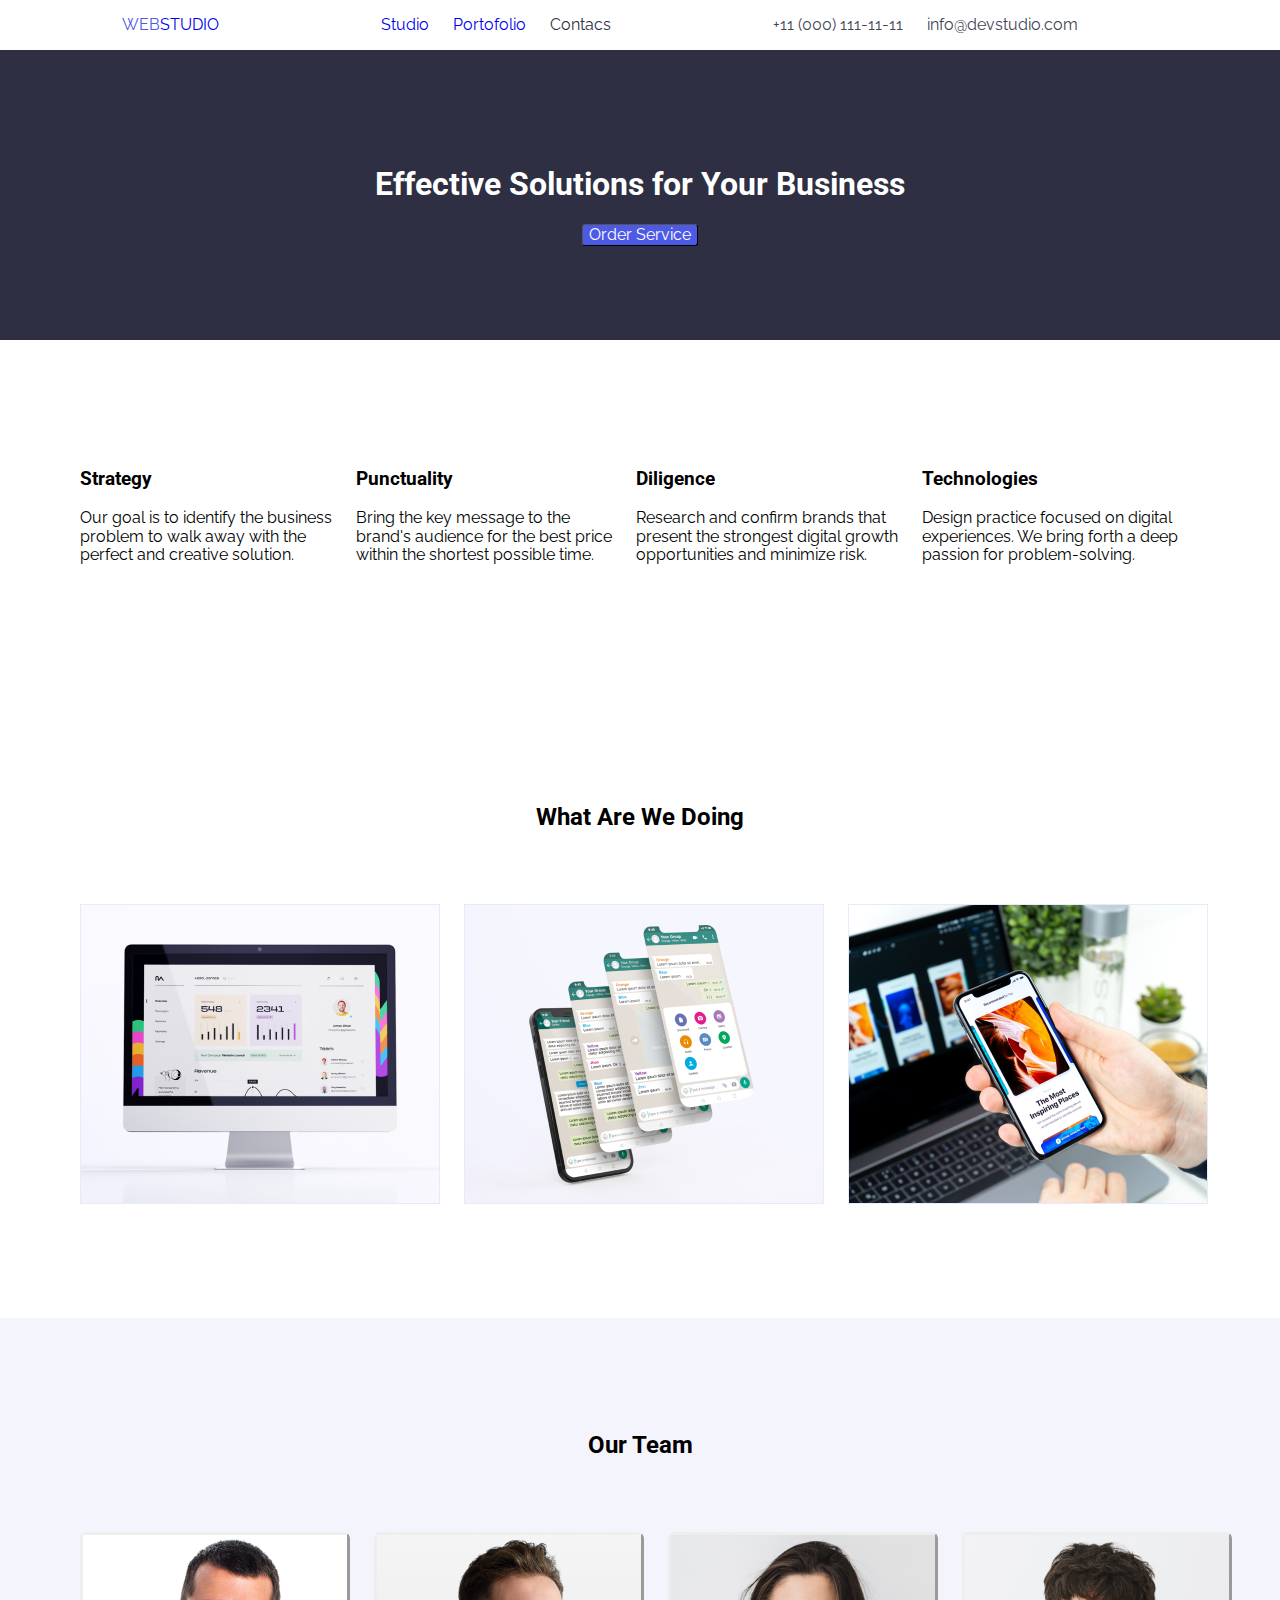
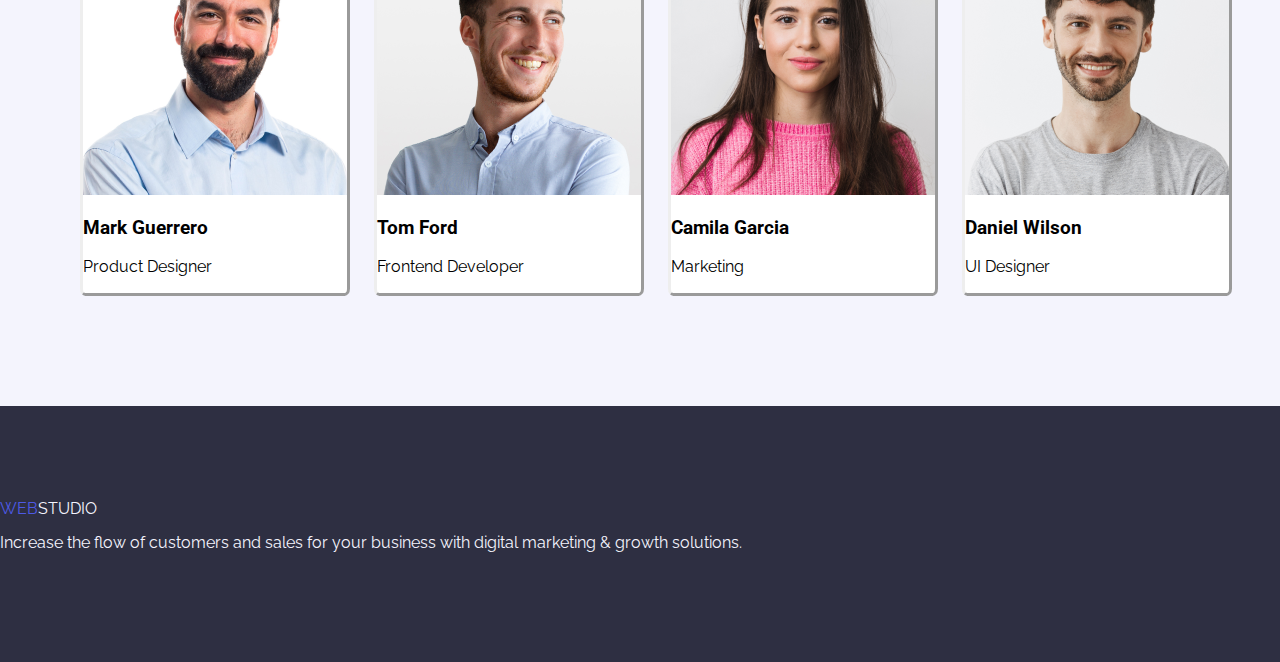
==== commit fd621906: "Modificari container" ====
--- a/index.html
+++ b/index.html
@@ -16,7 +16,7 @@
 
   <body>
     <header>
-      <div class="container">
+      <div class="container web-container">
         <a href="index.html" class="logo">STUDIO</a>
 
         <!--Nav section-->
@@ -114,22 +114,22 @@
         <div class="container">
           <h2 class="header-container">Our Team</h2>
           <ul class="list-container">
-            <li>
+            <li class="team-container">
               <img src="./images/Mark Guerrero.png" alt="Mark Guerrero" />
               <h3>Mark Guerrero</h3>
               <p>Product Designer</p>
             </li>
-            <li>
+            <li class="team-container">
               <img src="./images/Tom Ford.png" alt="Tom Ford" />
               <h3>Tom Ford</h3>
               <p>Frontend Developer</p>
             </li>
-            <li>
+            <li class="team-container">
               <img src="./images/Camila Garcia.png" alt="Camila Garcia" />
               <h3>Camila Garcia</h3>
               <p>Marketing</p>
             </li>
-            <li>
+            <li class="team-container">
               <img src="./images/Daniel Wilson.png" alt="Daniel Wilson" />
               <h3>Daniel Wilson</h3>
               <p>UI Designer</p>
--- a/css/styles.css
+++ b/css/styles.css
@@ -1,128 +1,154 @@
 :root {
-    --link-color: #000000;
-    --link-color-hover: #404BBF;
-    --heading-font-family: "Roboto", sans-serif;
-    --text-font-family:"Raleway", sans-serif;
+  --link-color: #000000;
+  --link-color-hover: #404bbf;
+  --heading-font-family: "Roboto", sans-serif;
+  --text-font-family: "Raleway", sans-serif;
 }
 
 .navigation {
-    color: #2E2F42;
+  color: #2e2f42;
 }
 
 ul {
-    list-style-type: none;
+  list-style-type: none;
 }
 
-h1,h2,h3,h4,h5,h6 {
-    font-family: var(--heading-font-family);
+h1,
+h2,
+h3,
+h4,
+h5,
+h6 {
+  font-family: var(--heading-font-family);
 }
 
 * {
-    font-family: var(--text-font-family);
+  font-family: var(--text-font-family);
 }
 
 a {
-    text-decoration: none;
-    
+  text-decoration: none;
 }
 
 a:hover {
-    color: var(--link-color-hover);
-    cursor: pointer;
+  color: var(--link-color-hover);
+  cursor: pointer;
 }
 
 .all-solutions {
-    color: #ffff;
-    text-align: center;
-    background-color:#2E2F42;
-    padding: 94px 0;
-    
+  color: #ffff;
+  text-align: center;
+  background-color: #2e2f42;
+  padding: 94px 0;
 }
 
 .bottom-row {
-    color: #F4F4FD;
-    background-color: #2E2F42;
-    padding: 94px 0;
-
+  color: #f4f4fd;
+  background-color: #2e2f42;
+  padding: 94px 0;
 }
 
 .team-class {
-    background-color: #f4f4fd;
-    height: 260;
-    width: 264;
+  background-color: #f4f4fd;
+  height: 260;
+  width: 264;
 }
 
 .job-images {
-    height: 300;
-    width: 360;
+  height: 300;
+  width: 360;
 }
 
 .portofolio-images {
-    height: 300;
-    width: 360;
+  height: 300;
+  width: 360;
 }
 
 .contact-info {
-    color: #434455;
+  color: #434455;
 }
 
 .logo::before {
-    content: "web";
-    color: #4D5AE5;
-    text-transform: uppercase;
+  content: "web";
+  color: #4d5ae5;
+  text-transform: uppercase;
 }
 
 .logo-bottom {
-    color: #F4F4FD;
+  color: #f4f4fd;
 }
 
 .logo-bottom::before {
-    content: "web";
-    color: #4D5AE5;
-    text-transform:uppercase
+  content: "web";
+  color: #4d5ae5;
+  text-transform: uppercase;
 }
 
 .order-button {
-    background-color: #4D5AE5;
-    text-transform: capitalize;
-    color: #ffff;
-    height: 56;
-    border-radius: 3px;
-    border-width: 1px;
-    cursor: pointer;
+  background-color: #4d5ae5;
+  text-transform: capitalize;
+  color: #ffff;
+  height: 56;
+  border-radius: 3px;
+  border-width: 1px;
+  cursor: pointer;
 }
 
 .container {
-    width: 1200px;
+  width: 1200px;
 }
 
 .list-container {
-    display: flex;
-    gap: 24px;
-    flex-wrap: wrap;
+  display: flex;
+  gap: 24px;
+  flex-wrap: wrap;
 }
 
 .section-container {
-    display: flex;
-    justify-content:center;
-    padding: 94px 0;
+  display: flex;
+  justify-content: center;
+  padding: 94px 0;
 }
 
 .header-container {
-    display: flex;
-    justify-content: center;
-    margin-bottom: 72px;
+  display: flex;
+  justify-content: center;
+  margin-bottom: 72px;
+}
+
+.web-container {
+  display: flex;
+  flex-direction: row;
+  align-items: center;
+  justify-content: space-evenly;
 }
 
 .button-list {
-    color:#4D5AE5;
-    background-color: #E7E9FC;
-    cursor: pointer;  
-    border-radius: 3px;
-    border-width: 0px;
+  color: #4d5ae5;
+  background-color: #e7e9fc;
+  cursor: pointer;
+  border-radius: 3px;
+  border-width: 0px;
+  font-size: 24px;
+  padding: 24px 28px;
 }
 
 .button-list:hover {
-    color: #F4F4FD;
-    background-color: var(--link-color-hover);
-}+  color: #f4f4fd;
+  background-color: var(--link-color-hover);
+}
+
+.card-borders {
+  display: block;
+  border-style: solid;
+  border-width: 1px;
+  border-color: #e7e9fc;
+}
+
+.team-container {
+  display: block;
+  border-style: outset;
+  border-radius: 2%;
+  background-color: #ffff;
+  align-content: center;
+}
